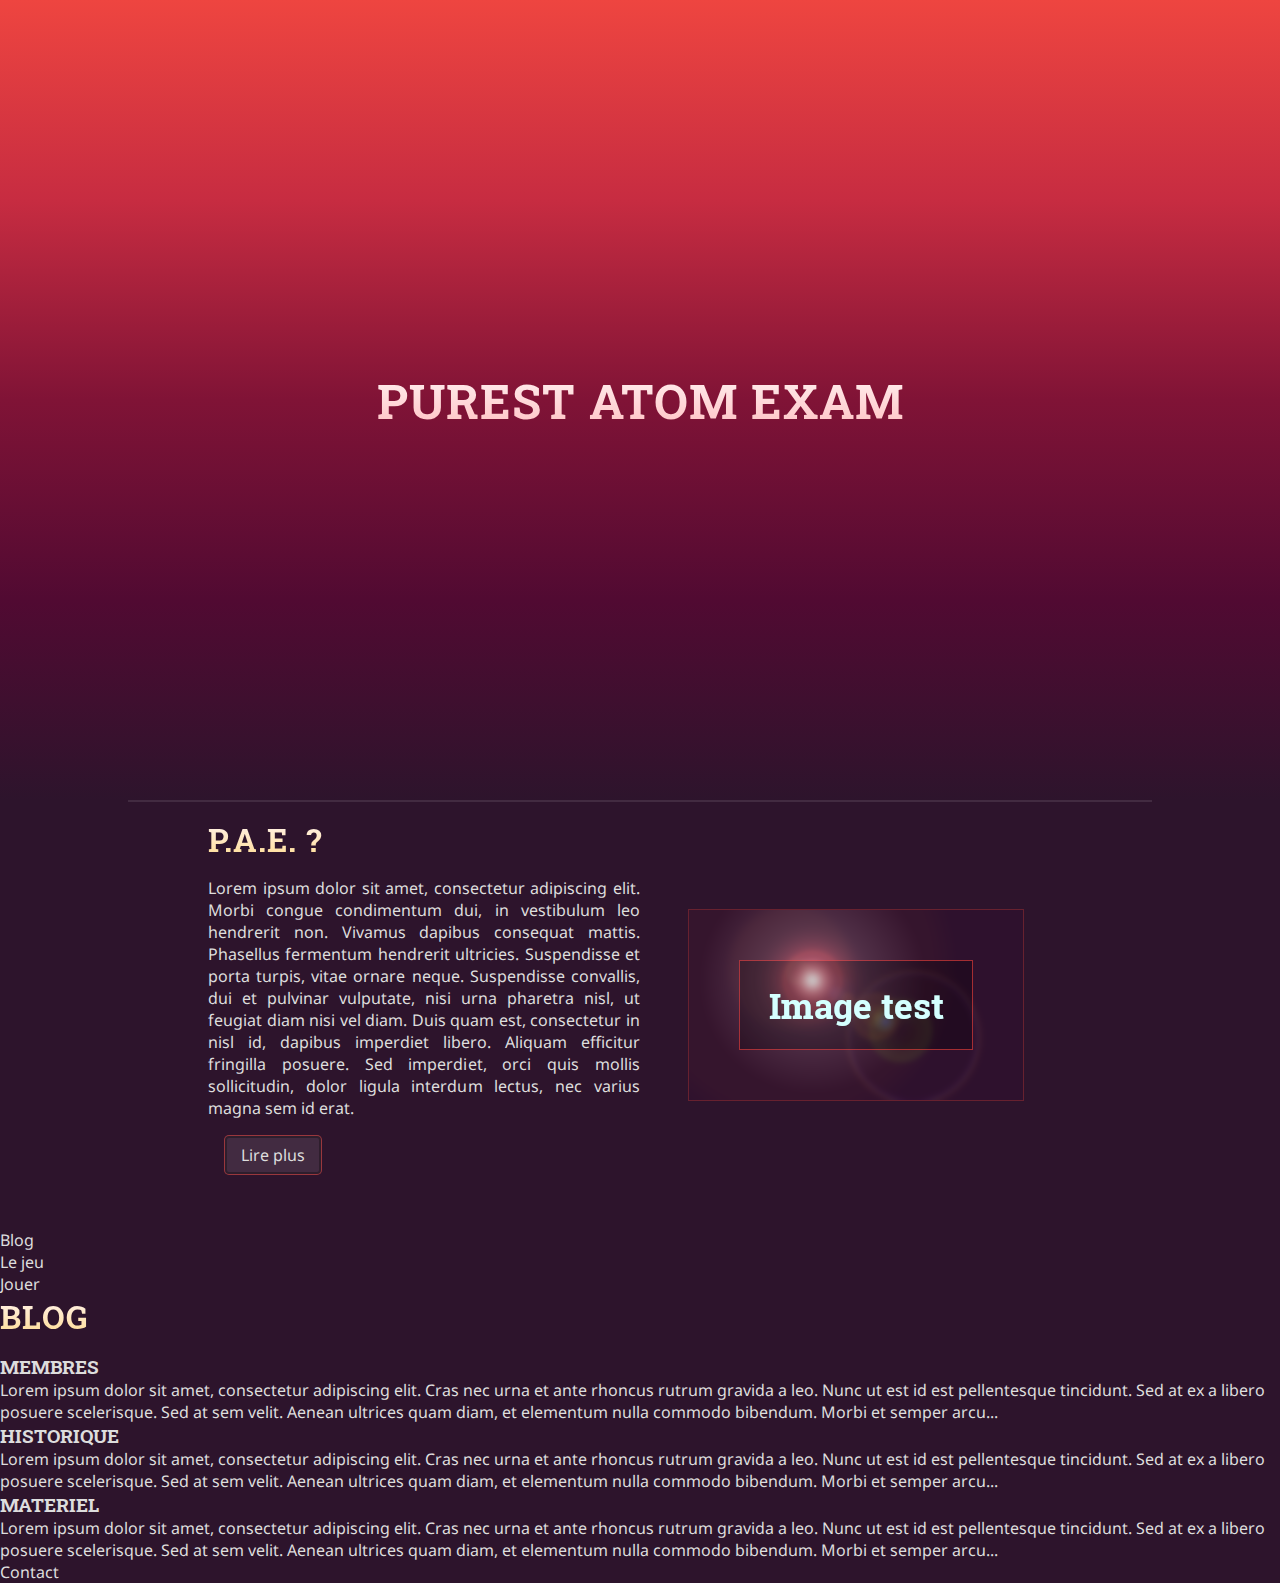
==== index.html @ 6fa775af "Code skeleton for index and beginning of css" ====
<!DOCTYPE html>

<html lang="fr">

<head>
    
    <meta charset="utf-8">
    <title>OGAML</title>

    <meta name="viewport" content="width=device-width">
    <meta name="description" content="OGAMl est un groupe d'étudiants en informatique. Nous développons le jeu Purest Atom Exam.">
    <meta name="theme-color" content="#372628">

    <link rel="icon" type="img/png" href="img/favicon.png">
    <link rel="stylesheet" type="text/css" href="css/style.css">
    <link href="https://fonts.googleapis.com/css?family=Noto+Sans|Roboto+Slab:400,700" rel="stylesheet">
</head>

<body>

    <!-- ARTWORK / TITLE -->
    <div id="showcase">
        <div id="gameLogo">
            <!-- Game logo -->
        </div>
        <div id="title">
            <h1>Purest Atom Exam</h1>
        </div>
    </div>

    <!-- WHAT IS -->

    <div id="whatis">
        <div class="left">
            <h2>P.A.E. ?</h2>
            <p>
                Lorem ipsum dolor sit amet, consectetur adipiscing elit. Morbi congue condimentum dui, in vestibulum leo hendrerit non. Vivamus dapibus consequat mattis. Phasellus fermentum hendrerit ultricies. Suspendisse et porta turpis, vitae ornare neque. Suspendisse convallis, dui et pulvinar vulputate, nisi urna pharetra nisl, ut feugiat diam nisi vel diam. Duis quam est, consectetur in nisl id, dapibus imperdiet libero. Aliquam efficitur fringilla posuere. Sed imperdiet, orci quis mollis sollicitudin, dolor ligula interdum lectus, nec varius magna sem id erat.
            </p>
            <a href="/game.html"><span>Lire plus</span></a>
        </div>
        <div class="right">
            <img src="/img/test.png">
        </div>
    </div>

    <!-- NAV -->

    <nav>
        <ul id="links">
            <li>
                <!-- Home -->
                <a class="active" href="/"></a>
            </li>
            <li>
                <a href="#blog">Blog</a>
            </li>
            <li>
                <a href="/game.html">Le jeu</a>
            </li>
        </ul>
        <div id="play">
            <a href="/play.html"><span>Jouer</span></a>
        </div>
    </nav>

    <!-- BLOG -->

    <section id="blog">

        <div class="section-separator">
            <div class="section-separator-title">
                <h2>Blog</h2>
            </div>
        </div>

        <article id="members">
            <a href="/members.html">
                <span class="article-image">
                    <!-- Img -->
                </span>
                <span class="article-details">
                    <h3>Membres</h3>
                    <p>
                        Lorem ipsum dolor sit amet, consectetur adipiscing elit. Cras nec urna et ante rhoncus rutrum gravida a leo. Nunc ut est id est pellentesque tincidunt. Sed at ex a libero posuere scelerisque. Sed at sem velit. Aenean ultrices quam diam, et elementum nulla commodo bibendum. Morbi et semper arcu...
                    </p>
                    <div class="article-meta">
                        <span> <!-- Date --> </span>
                        <span> <!-- Author/s --> </span>
                    </div>
                </span>
            </a>
        </article>

        <article id="historic">
            <a href="/historic.html">
                <span class="article-image">
                    <!-- Img -->
                </span>
                <span class="article-details">
                    <h3>Historique</h3>
                    <p>
                        Lorem ipsum dolor sit amet, consectetur adipiscing elit. Cras nec urna et ante rhoncus rutrum gravida a leo. Nunc ut est id est pellentesque tincidunt. Sed at ex a libero posuere scelerisque. Sed at sem velit. Aenean ultrices quam diam, et elementum nulla commodo bibendum. Morbi et semper arcu...
                    </p>
                    <div class="article-meta">
                        <span> <!-- Date --> </span>
                        <span> <!-- Author/s --> </span>
                    </div>
                </span>
            </a>
        </article>

        <article id="howitswork">
            <a href="/howitswork.html">
                <span class="article-image">
                    <!-- Img -->
                </span>
                <span class="article-details">
                    <h3>Materiel</h3>
                    <p>
                        Lorem ipsum dolor sit amet, consectetur adipiscing elit. Cras nec urna et ante rhoncus rutrum gravida a leo. Nunc ut est id est pellentesque tincidunt. Sed at ex a libero posuere scelerisque. Sed at sem velit. Aenean ultrices quam diam, et elementum nulla commodo bibendum. Morbi et semper arcu...
                    </p>
                    <div class="article-meta">
                        <span> <!-- Date --> </span>
                        <span> <!-- Author/s --> </span>
                    </div>
                </span>
            </a>
        </article>

    </section>

    <footer>

        <div id="social">
            Contact
            <a id="github" href="https://github.com/OGamlGames" title="OGaml Github page" target="_blank" rel="noopener"></a>
            <span class="separator"></span>
            <a id="twitter" href="https://twitter.com/ogaml_" title="OGaml Twitter Account" target="_blank" rel="noopener"></a>
        </div>

        <span class="bottom-separator"></span>
    </footer>

</body>

</html>
---- css/style.css ----
* { margin: 0; padding: 0; }

a { color: inherit; text-decoration: none; }

/* BODY */

body
{
    font-family: "Noto Sans", sans-serif;
    font-size: 16px;
    background-color: #2d142c;
    color: #dddddd;
}

/* TITLES */

h1, h2, h3
{
    font-family: "Roboto Slab", serif;
    font-weight: 700;
    text-transform: uppercase;
    color: #dddddd;
}

h2
{
    background: linear-gradient(#FFF4F4, #ffdb8e);
    -webkit-background-clip: text;
    background-clip: text;
    -webkit-text-fill-color: transparent;
    font-size: 2em;
    letter-spacing: 1px;
    margin-bottom: 0.5em;
}

/* SHOWCASE */

#showcase
{
    position: relative;
    top: 0;
    min-width: 700px;
    width: 100%;
    height: 800px;
    background: linear-gradient(#ee4540, #c72c41, #801336, #510a32, #2d142c);
    display: flex;
    flex-direction: column;
    justify-content: center;
    align-items: center;
}

#title
{
    position: relative;
}

#title h1
{
    background: linear-gradient(#FFF4F4, #FFBFC1);
    -webkit-background-clip: text;
    background-clip: text;
    -webkit-text-fill-color: transparent;
    font-size: 3em;
    letter-spacing: 1px;
}

/* WHAT IS */

#whatis
{
    width: 80%;
    padding: 1em 5em 1em 5em;
    margin: auto;
    display: flex;
    flex-direction: row;
    border-top: 2px solid rgba(255, 255, 255, 0.1);
    box-sizing: border-box;
}

#whatis .left,
#whatis .right
{
    width: 50%;
}

#whatis .left
{
    text-align: justify;
}

#whatis .right
{
    display: flex;
    justify-content: center;
    align-items: center;
}

#whatis img
{
    border: 1px solid rgba(239, 67, 57, 0.3);
}

#whatis a
{
    display: inline-block;
    margin: 1em;
    padding: 0.5em 1em 0.5em 1em;
    box-sizing: border-box;
    background: rgba(255, 255, 255, 0.1);
    border-radius: 5px;
    border: 1px solid rgba(239, 67, 57, 0.5);
    box-shadow: inset 0 0 0 2px rgba(0, 0, 0, 0.3);
}
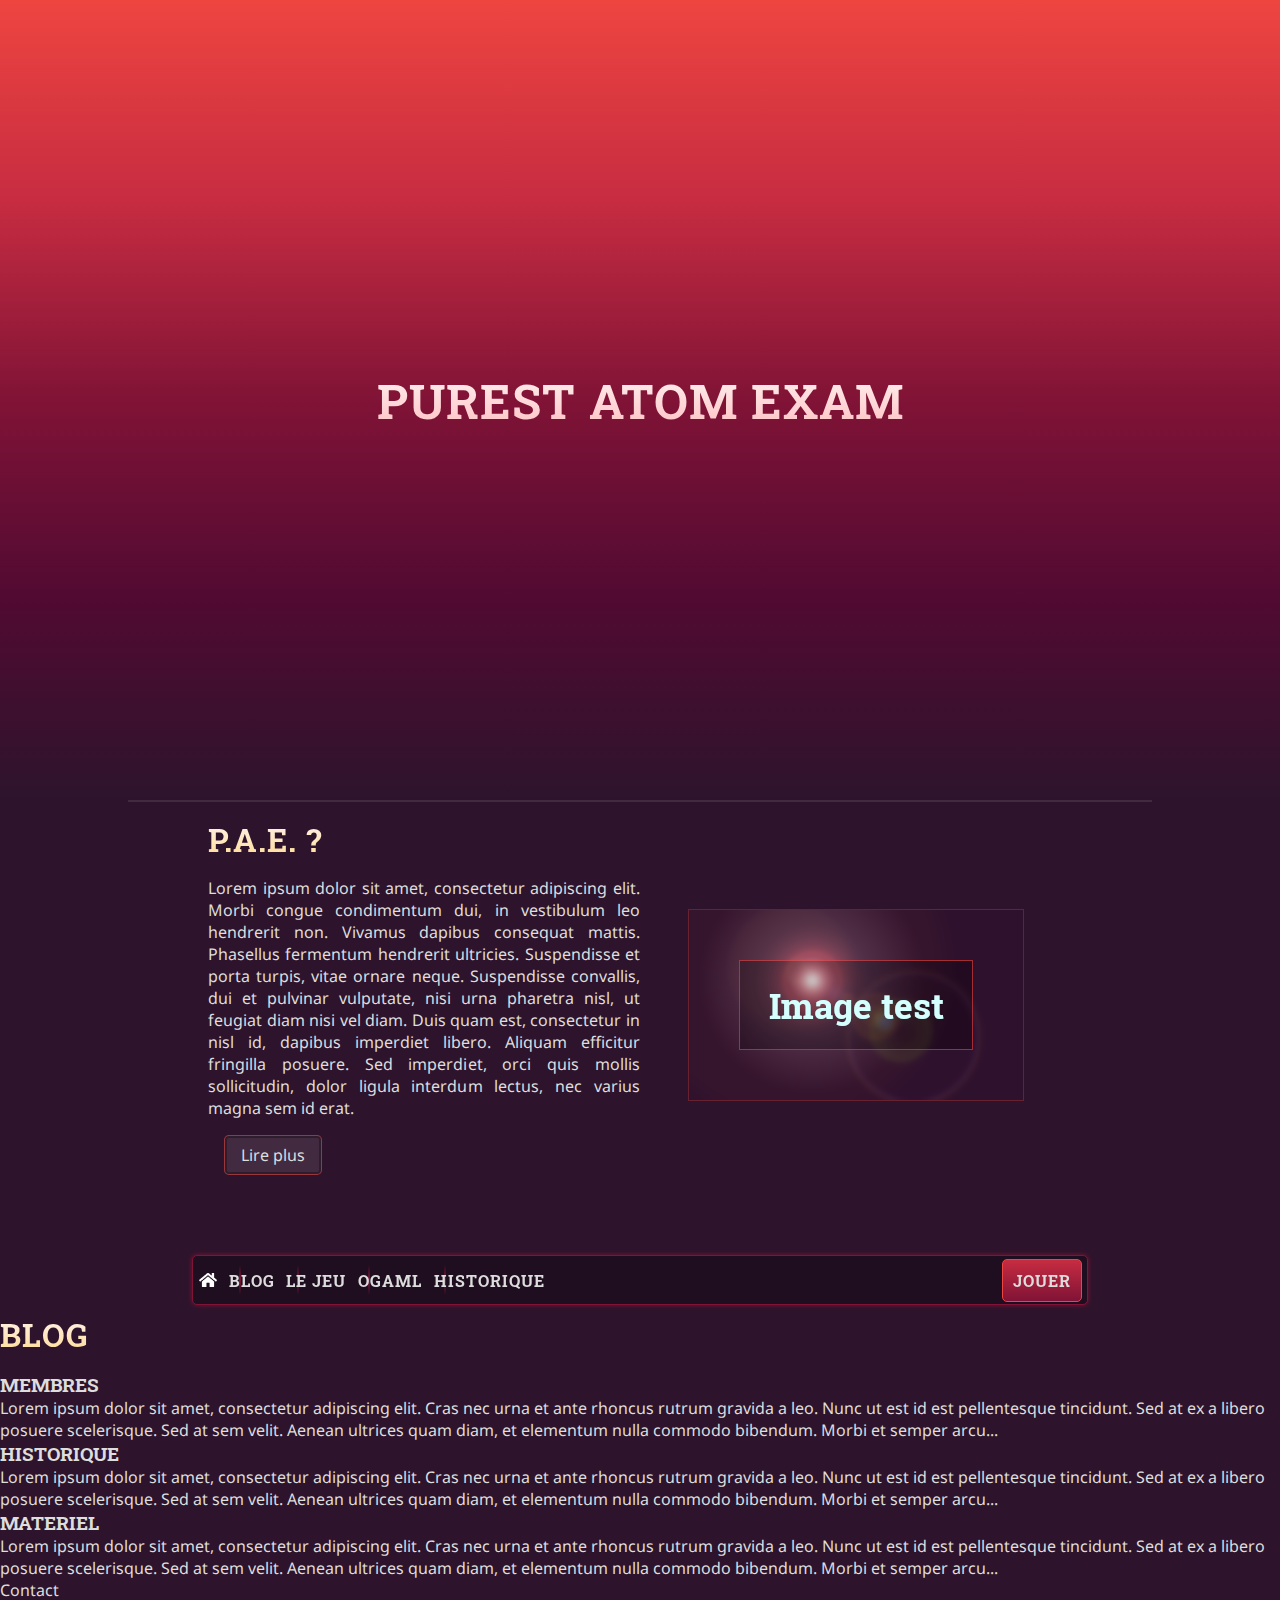
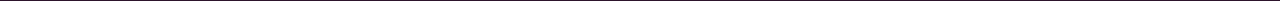
==== commit 6750ec15: "Css for nav bar" ====
--- a/index.html
+++ b/index.html
@@ -9,7 +9,7 @@
 
     <meta name="viewport" content="width=device-width">
     <meta name="description" content="OGAMl est un groupe d'étudiants en informatique. Nous développons le jeu Purest Atom Exam.">
-    <meta name="theme-color" content="#372628">
+    <meta name="theme-color" content="#2d142c">
 
     <link rel="icon" type="img/png" href="img/favicon.png">
     <link rel="stylesheet" type="text/css" href="css/style.css">
@@ -36,30 +36,37 @@
             <p>
                 Lorem ipsum dolor sit amet, consectetur adipiscing elit. Morbi congue condimentum dui, in vestibulum leo hendrerit non. Vivamus dapibus consequat mattis. Phasellus fermentum hendrerit ultricies. Suspendisse et porta turpis, vitae ornare neque. Suspendisse convallis, dui et pulvinar vulputate, nisi urna pharetra nisl, ut feugiat diam nisi vel diam. Duis quam est, consectetur in nisl id, dapibus imperdiet libero. Aliquam efficitur fringilla posuere. Sed imperdiet, orci quis mollis sollicitudin, dolor ligula interdum lectus, nec varius magna sem id erat.
             </p>
-            <a href="/game.html"><span>Lire plus</span></a>
+            <a href="game.html"><span>Lire plus</span></a>
         </div>
         <div class="right">
-            <img src="/img/test.png">
+            <img src="img/thumbnail/test.png">
         </div>
     </div>
 
     <!-- NAV -->
 
     <nav>
-        <ul id="links">
-            <li>
-                <!-- Home -->
-                <a class="active" href="/"></a>
-            </li>
-            <li>
-                <a href="#blog">Blog</a>
-            </li>
-            <li>
-                <a href="/game.html">Le jeu</a>
-            </li>
-        </ul>
-        <div id="play">
-            <a href="/play.html"><span>Jouer</span></a>
+        <div id="nav-container">
+            <ul id="links">
+                <li>
+                    <a class="active" href="/"><img src="img/icons/home.png" width="18px"></a>
+                </li>
+                <li>
+                    <a href="#blog">Blog</a>
+                </li>
+                <li>
+                    <a href="game.html">Le jeu</a>
+                </li>
+                <li>
+                    <a href="members.html">OGaml</a>
+                </li>
+                <li>
+                    <a href="historic.html">Historique</a>
+                </li>
+            </ul>
+            <a id="play" href="play.html">
+                <span>Jouer</span>
+            </a>
         </div>
     </nav>
 
@@ -74,7 +81,7 @@
         </div>
 
         <article id="members">
-            <a href="/members.html">
+            <a href="members.html">
                 <span class="article-image">
                     <!-- Img -->
                 </span>
@@ -92,7 +99,7 @@
         </article>
 
         <article id="historic">
-            <a href="/historic.html">
+            <a href="historic.html">
                 <span class="article-image">
                     <!-- Img -->
                 </span>
@@ -110,7 +117,7 @@
         </article>
 
         <article id="howitswork">
-            <a href="/howitswork.html">
+            <a href="howitswork.html">
                 <span class="article-image">
                     <!-- Img -->
                 </span>
--- a/css/style.css
+++ b/css/style.css
@@ -1,3 +1,5 @@
+
+/* DEFAULT */
 
 * { margin: 0; padding: 0; }
 
@@ -18,7 +20,7 @@
 h1, h2, h3
 {
     font-family: "Roboto Slab", serif;
-    font-weight: 700;
+    font-weight: bold;
     text-transform: uppercase;
     color: #dddddd;
 }
@@ -111,4 +113,94 @@
     border-radius: 5px;
     border: 1px solid rgba(239, 67, 57, 0.5);
     box-shadow: inset 0 0 0 2px rgba(0, 0, 0, 0.3);
-}+    transition: all 0.2s ease;
+}
+
+#whatis a:hover
+{
+    background: rgba(255, 255, 255, 0.2);
+}
+
+/* NAV */
+
+nav
+{
+    position: -webkit-sticky;
+    position: sticky;
+    top: 1em;
+    margin: 3em 0 0.5em 0;
+    padding: 0 15% 0 15%;
+}
+
+#nav-container
+{
+    height: 3em;
+    display: flex;
+    justify-content: space-between;
+    align-items: center;
+    font-family: "Roboto Slab", serif;
+    font-size: 1em;
+    font-weight: 700;
+    letter-spacing: 1px;
+    text-transform: uppercase;
+    background: #1f0e1f;
+    border: 1px solid #801336;
+    border-radius: 5px;
+    box-shadow: 0 0 5px rgba(128, 19, 54, 1);
+}
+
+#links
+{
+    display: flex;
+    justify-content: space-around;
+    width: 40%;
+}
+
+#links li
+{
+    display: inline-block;
+    position: relative;
+    list-style: none;
+    transition: all 0.2s ease;
+}
+
+#links li:hover
+{
+    color: #fff;
+    text-shadow: 0 0 15px rgba(128, 19, 54, 1);
+}
+
+#links li:not(:last-child)::after
+{
+    content: " ";
+    position: absolute;
+    top: -0.3em;
+    bottom: -0.3em;
+    right: -1.5em;
+    width: 2px;
+    /*background: #801336;*/
+    background: linear-gradient(to bottom, rgba(128, 19, 54, 0) 0%, rgba(128, 19, 54, 1) 50%, rgba(128, 19, 54, 0) 100%)
+}
+
+#links li a
+{
+    display: inline-block;
+}
+
+#play
+{
+    margin: 5px;
+    padding: 10px;
+    background: linear-gradient(to bottom, #c72c41, #801336);
+    border: 1px solid #ee4540;
+    border-radius: 5px;
+    transition: all 0.2s ease;
+}
+
+#play:hover
+{
+    background: linear-gradient(to bottom, #c72c41, #c72c41);
+}
+
+/* BLOG */
+
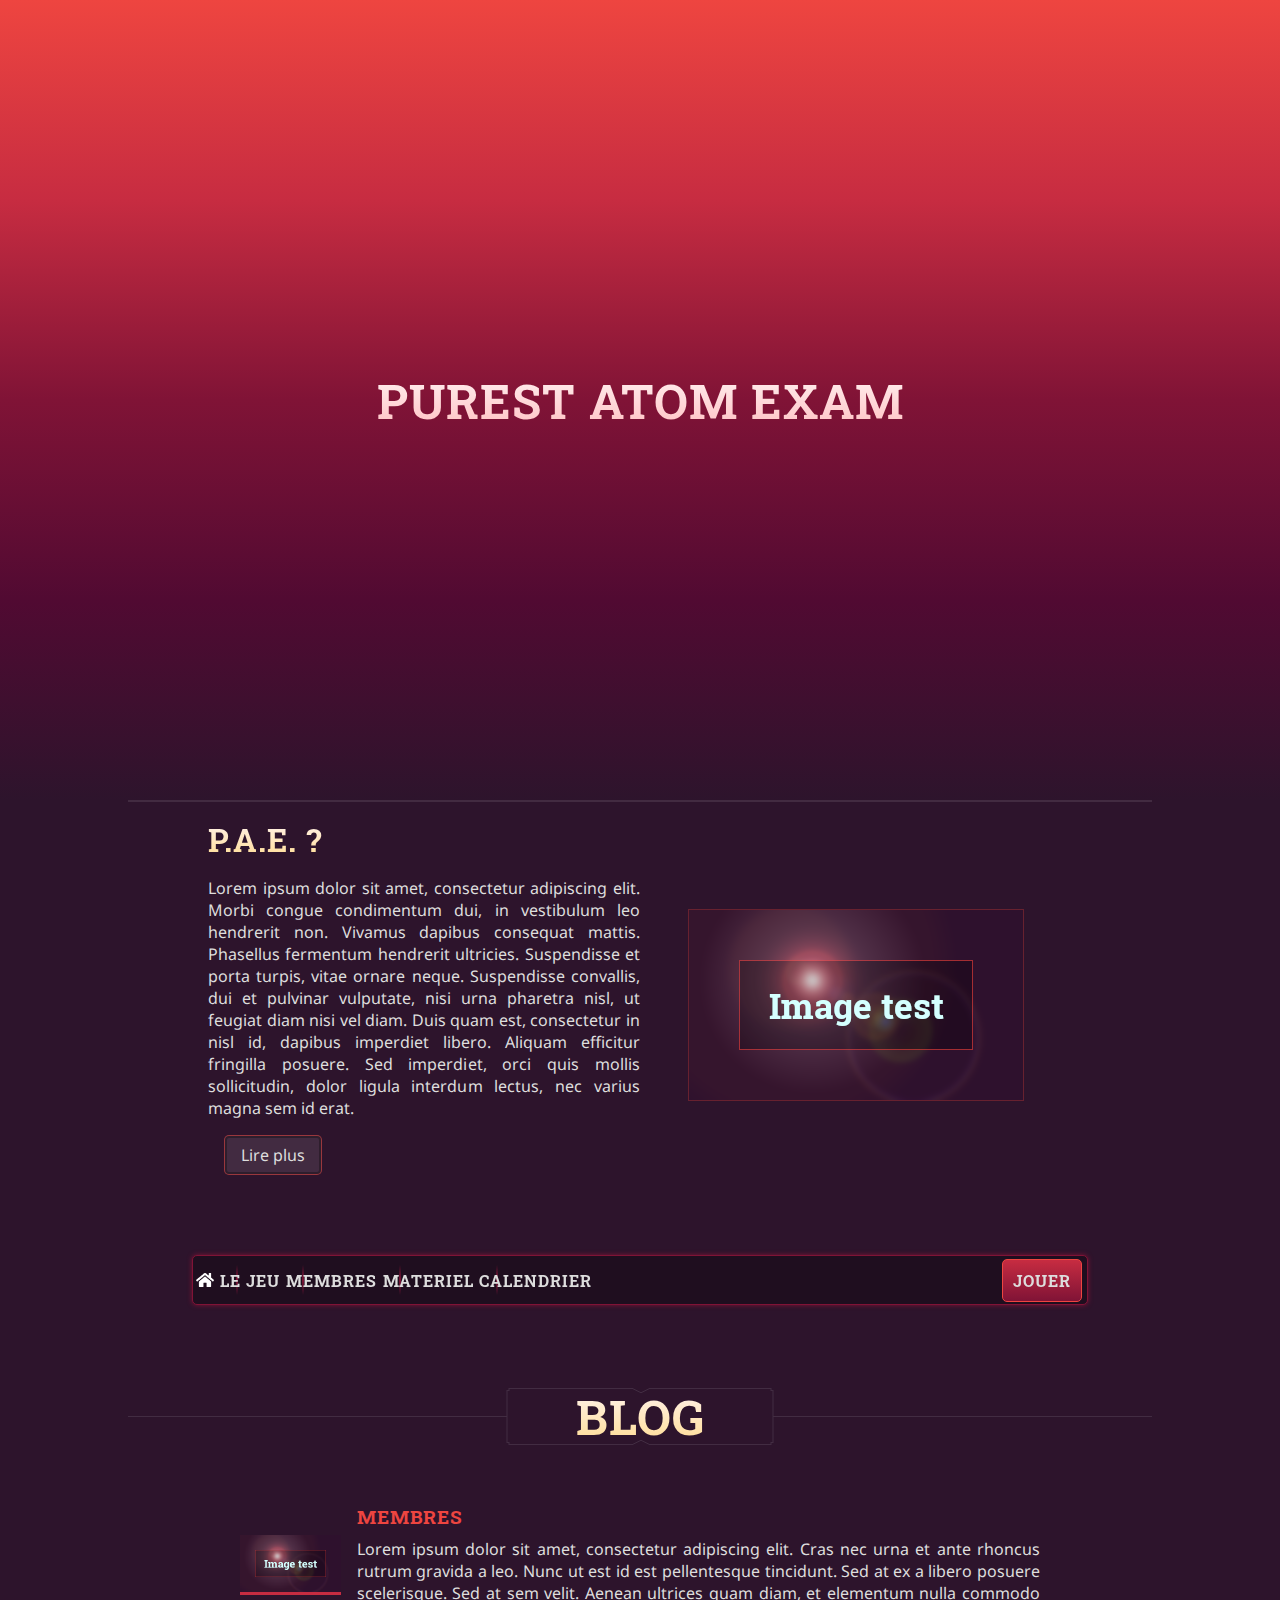
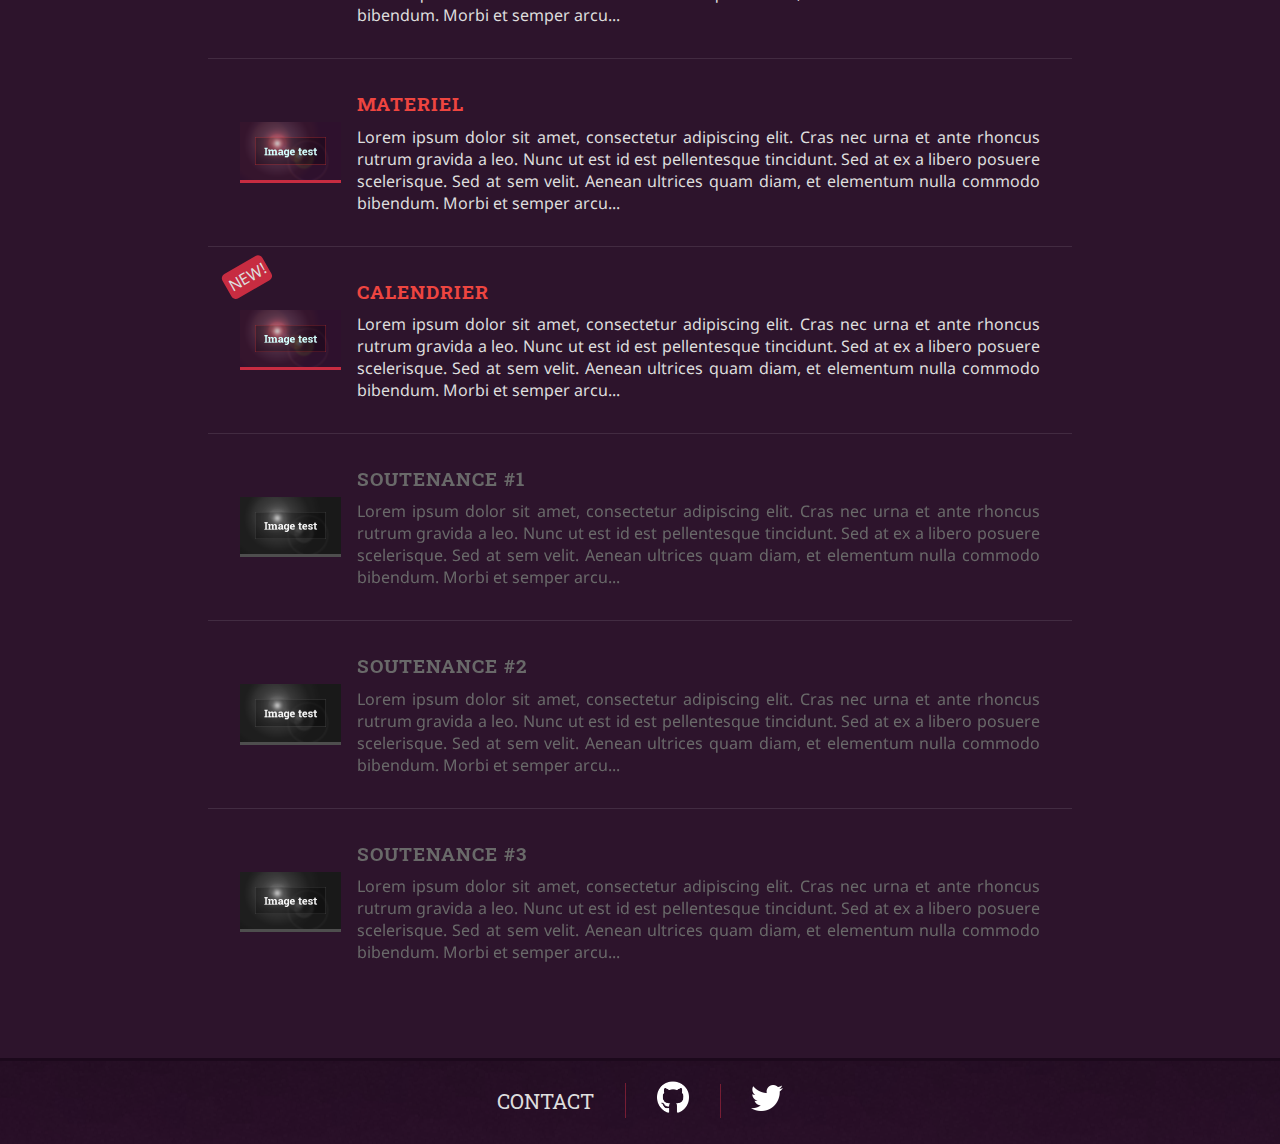
==== commit f5724b5c: "Design of index done (at 85%, miss an artwork at the top of the page)" ====
--- a/index.html
+++ b/index.html
@@ -52,16 +52,16 @@
                     <a class="active" href="/"><img src="img/icons/home.png" width="18px"></a>
                 </li>
                 <li>
-                    <a href="#blog">Blog</a>
-                </li>
-                <li>
                     <a href="game.html">Le jeu</a>
                 </li>
                 <li>
-                    <a href="members.html">OGaml</a>
+                    <a href="#blog">Membres</a>
                 </li>
                 <li>
-                    <a href="historic.html">Historique</a>
+                    <a href="#blog">Materiel</a>
+                </li>
+                <li>
+                    <a href="calendar.html">Calendrier</a>
                 </li>
             </ul>
             <a id="play" href="play.html">
@@ -81,55 +81,85 @@
         </div>
 
         <article id="members">
-            <a href="members.html">
+            <a class="article-container" href="members.html">
                 <span class="article-image">
-                    <!-- Img -->
+                    <img src="img/thumbnail/test.png">
                 </span>
                 <span class="article-details">
                     <h3>Membres</h3>
                     <p>
                         Lorem ipsum dolor sit amet, consectetur adipiscing elit. Cras nec urna et ante rhoncus rutrum gravida a leo. Nunc ut est id est pellentesque tincidunt. Sed at ex a libero posuere scelerisque. Sed at sem velit. Aenean ultrices quam diam, et elementum nulla commodo bibendum. Morbi et semper arcu...
                     </p>
-                    <div class="article-meta">
-                        <span> <!-- Date --> </span>
-                        <span> <!-- Author/s --> </span>
-                    </div>
-                </span>
-            </a>
-        </article>
-
-        <article id="historic">
-            <a href="historic.html">
-                <span class="article-image">
-                    <!-- Img -->
-                </span>
-                <span class="article-details">
-                    <h3>Historique</h3>
-                    <p>
-                        Lorem ipsum dolor sit amet, consectetur adipiscing elit. Cras nec urna et ante rhoncus rutrum gravida a leo. Nunc ut est id est pellentesque tincidunt. Sed at ex a libero posuere scelerisque. Sed at sem velit. Aenean ultrices quam diam, et elementum nulla commodo bibendum. Morbi et semper arcu...
-                    </p>
-                    <div class="article-meta">
-                        <span> <!-- Date --> </span>
-                        <span> <!-- Author/s --> </span>
-                    </div>
                 </span>
             </a>
         </article>
 
         <article id="howitswork">
-            <a href="howitswork.html">
+            <a class="article-container" href="howitswork.html">
                 <span class="article-image">
-                    <!-- Img -->
+                    <img src="img/thumbnail/test.png">
                 </span>
                 <span class="article-details">
                     <h3>Materiel</h3>
                     <p>
                         Lorem ipsum dolor sit amet, consectetur adipiscing elit. Cras nec urna et ante rhoncus rutrum gravida a leo. Nunc ut est id est pellentesque tincidunt. Sed at ex a libero posuere scelerisque. Sed at sem velit. Aenean ultrices quam diam, et elementum nulla commodo bibendum. Morbi et semper arcu...
                     </p>
-                    <div class="article-meta">
-                        <span> <!-- Date --> </span>
-                        <span> <!-- Author/s --> </span>
-                    </div>
+                </span>
+            </a>
+        </article>
+
+        <article id="calendar" class="updated">
+            <a class="article-container" href="calendar.html">
+                <span class="article-image">
+                    <img src="img/thumbnail/test.png">
+                </span>
+                <span class="article-details">
+                    <h3>Calendrier</h3>
+                    <p>
+                        Lorem ipsum dolor sit amet, consectetur adipiscing elit. Cras nec urna et ante rhoncus rutrum gravida a leo. Nunc ut est id est pellentesque tincidunt. Sed at ex a libero posuere scelerisque. Sed at sem velit. Aenean ultrices quam diam, et elementum nulla commodo bibendum. Morbi et semper arcu...
+                    </p>
+                </span>
+            </a>
+        </article>
+
+        <article id="soutenance-1" class="not-published">
+            <a class="article-container">
+                <span class="article-image">
+                    <img src="img/thumbnail/test.png">
+                </span>
+                <span class="article-details">
+                    <h3>Soutenance #1</h3>
+                    <p>
+                        Lorem ipsum dolor sit amet, consectetur adipiscing elit. Cras nec urna et ante rhoncus rutrum gravida a leo. Nunc ut est id est pellentesque tincidunt. Sed at ex a libero posuere scelerisque. Sed at sem velit. Aenean ultrices quam diam, et elementum nulla commodo bibendum. Morbi et semper arcu...
+                    </p>
+                </span>
+            </a>
+        </article>
+
+        <article id="soutenance-2" class="not-published">
+            <a class="article-container">
+                <span class="article-image">
+                    <img src="img/thumbnail/test.png">
+                </span>
+                <span class="article-details">
+                    <h3>Soutenance #2</h3>
+                    <p>
+                        Lorem ipsum dolor sit amet, consectetur adipiscing elit. Cras nec urna et ante rhoncus rutrum gravida a leo. Nunc ut est id est pellentesque tincidunt. Sed at ex a libero posuere scelerisque. Sed at sem velit. Aenean ultrices quam diam, et elementum nulla commodo bibendum. Morbi et semper arcu...
+                    </p>
+                </span>
+            </a>
+        </article>
+
+        <article id="soutenance-3" class="not-published">
+            <a class="article-container">
+                <span class="article-image">
+                    <img src="img/thumbnail/test.png">
+                </span>
+                <span class="article-details">
+                    <h3>Soutenance #3</h3>
+                    <p>
+                        Lorem ipsum dolor sit amet, consectetur adipiscing elit. Cras nec urna et ante rhoncus rutrum gravida a leo. Nunc ut est id est pellentesque tincidunt. Sed at ex a libero posuere scelerisque. Sed at sem velit. Aenean ultrices quam diam, et elementum nulla commodo bibendum. Morbi et semper arcu...
+                    </p>
                 </span>
             </a>
         </article>
@@ -137,15 +167,13 @@
     </section>
 
     <footer>
-
-        <div id="social">
-            Contact
-            <a id="github" href="https://github.com/OGamlGames" title="OGaml Github page" target="_blank" rel="noopener"></a>
-            <span class="separator"></span>
-            <a id="twitter" href="https://twitter.com/ogaml_" title="OGaml Twitter Account" target="_blank" rel="noopener"></a>
-        </div>
-
-        <span class="bottom-separator"></span>
+        <p>Contact</p>
+        <a id="github" class="footer-links" href="https://github.com/OGamlGames" title="OGaml Github page" target="_blank" rel="noopener">
+            <img src="img/icons/github.png" width="32px">
+        </a>
+        <a id="twitter" class="footer-links" href="https://twitter.com/ogaml_" title="OGaml Twitter Account" target="_blank" rel="noopener">
+            <img src="img/icons/twitter.png" width="32px">
+        </a>
     </footer>
 
 </body>
--- a/css/style.css
+++ b/css/style.css
@@ -4,6 +4,15 @@
 * { margin: 0; padding: 0; }
 
 a { color: inherit; text-decoration: none; }
+
+/* ANIMATIONS */
+
+@keyframes blink
+{
+    0% {background-color: #c72c41}
+    50% {background-color: #c7586a}
+    100% {background-color: #c72c41}
+}
 
 /* BODY */
 
@@ -130,6 +139,7 @@
     top: 1em;
     margin: 3em 0 0.5em 0;
     padding: 0 15% 0 15%;
+    z-index: 100;
 }
 
 #nav-container
@@ -153,7 +163,7 @@
 {
     display: flex;
     justify-content: space-around;
-    width: 40%;
+    width: 45%;
 }
 
 #links li
@@ -204,3 +214,141 @@
 
 /* BLOG */
 
+#blog
+{
+    margin-top: 5em;
+}
+
+.section-separator-title
+{
+    width: 80%;
+    margin: auto;
+    background: url("../img/section-separator.png") no-repeat center center;
+    font-size: 1.5em;
+    text-align: center;
+}
+
+article
+{
+    position: relative;
+    width: 65%;
+    margin: auto;
+    padding: 1em;
+}
+
+article:not(:last-child)
+{
+    border-bottom: 1px solid rgba(255, 255, 255, 0.1);
+}
+
+.article-container
+{
+    padding: 1em;
+    display: flex;
+    background: transparent;
+    transition: all 0.2s ease;
+}
+
+.article-container:hover
+{
+    background: rgba(255, 255, 255, 0.04);
+}
+
+.article-image
+{
+    display: flex;
+    justify-content: center;
+    align-items: center;
+    margin-right: 1em;
+}
+
+.article-image img
+{
+    width: 100%;
+    border-bottom: 3px solid #c72c41;
+}
+
+.article-details
+{
+    text-align: justify;
+}
+
+.article-details h3
+{
+    margin-bottom: 0.5em;
+    color: #ee4540;
+    letter-spacing: 1px;
+}
+
+.updated:after
+{
+    content: "New!";
+    position: absolute;
+    top: 1em;
+    left: 1em;
+    transform: rotateZ(-30deg);
+    padding: 0.2em;
+    background-color: #c72c41;
+    border-radius: 5px;
+    text-transform: uppercase;
+    animation-name: blink;
+    animation-duration: 4s;
+    animation-iteration-count: infinite;
+}
+
+.not-published
+{
+    filter: grayscale(100%);
+    color: #696969;
+}
+
+.not-published .article-container:hover
+{
+    background: transparent;
+}
+
+/* FOOTER */
+
+footer
+{
+    margin-top: 3em;
+    padding: 1em;
+    background: url("../img/footer.png") no-repeat center center;
+    border-top: 3px solid #1c091c;
+    display: flex;
+    justify-content: center;
+    align-items: center;
+    font-family: "Roboto Slab", serif;
+    font-size: 1.3em;
+    text-transform: uppercase;
+    vertical-align: middle;
+}
+
+footer p
+{
+    margin-bottom: 3px;
+}
+
+.footer-links
+{
+    position: relative;
+    margin-left: 3em;
+    border-bottom: 3px solid transparent;
+    transition: all 0.2s ease;
+}
+
+.footer-links:hover
+{
+    border-bottom: 3px solid #c72c41;
+}
+
+.footer-links::before
+{
+    content: " ";
+    position: absolute;
+    width: 1px;
+    top: 0.1em;
+    bottom: 0.1em;
+    left: -1.5em;
+    background-color: rgba(199, 44, 65, 0.5);
+}
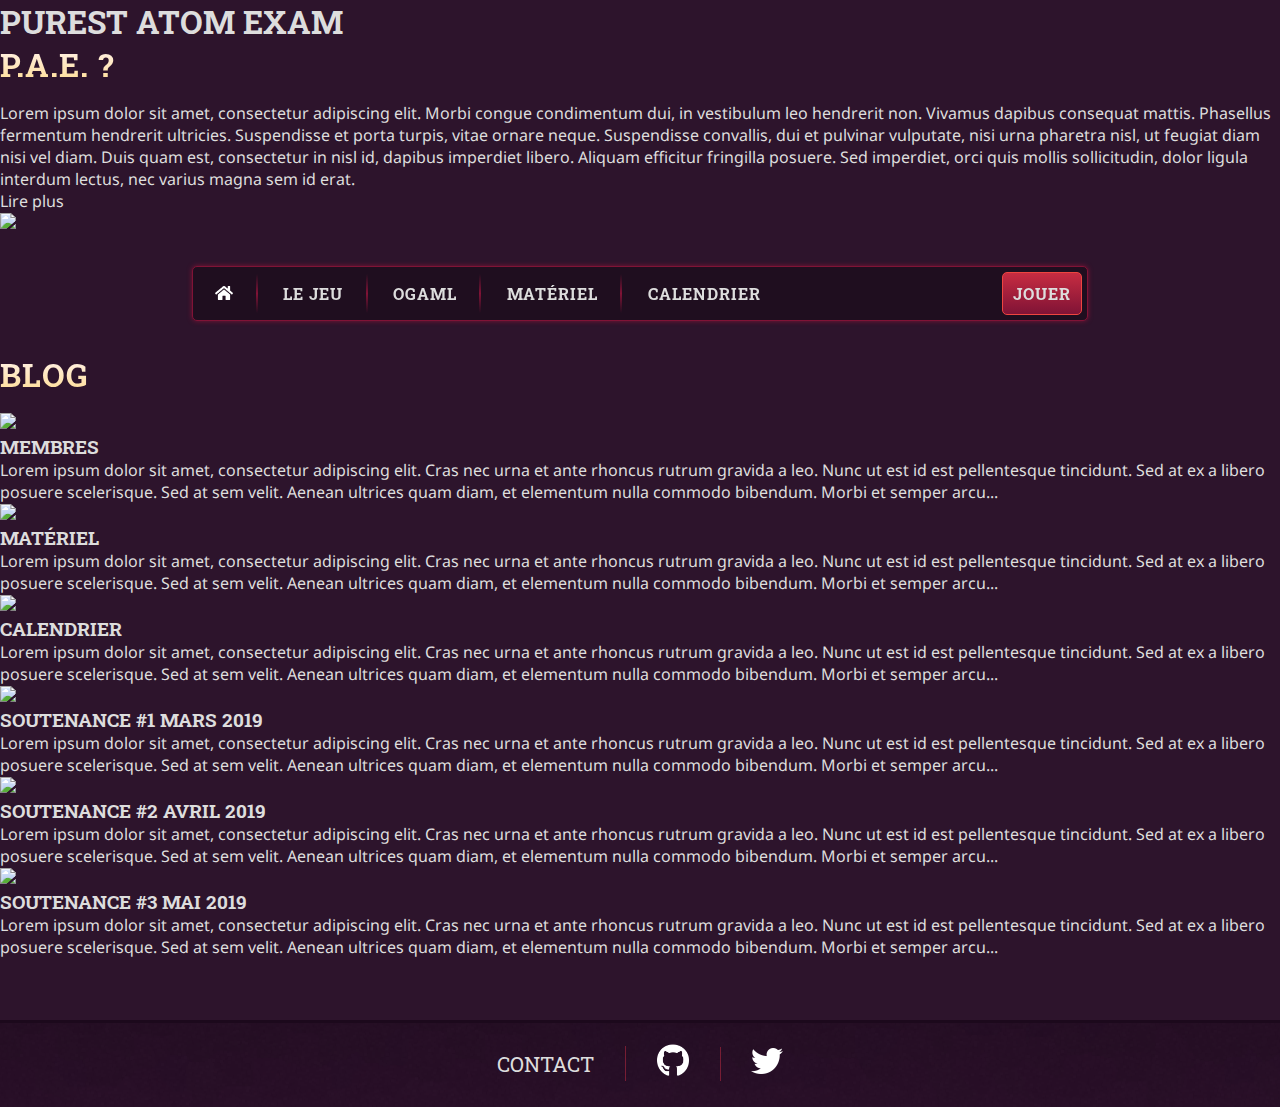
==== commit c7c5a716: "Group page is up" ====
--- a/index.html
+++ b/index.html
@@ -7,12 +7,12 @@
     <meta charset="utf-8">
     <title>OGAML</title>
 
-    <meta name="viewport" content="width=device-width">
     <meta name="description" content="OGAMl est un groupe d'étudiants en informatique. Nous développons le jeu Purest Atom Exam.">
     <meta name="theme-color" content="#2d142c">
 
     <link rel="icon" type="img/png" href="img/favicon.png">
     <link rel="stylesheet" type="text/css" href="css/style.css">
+    <link rel="stylesheet" type="text/css" href="css/index.css">
     <link href="https://fonts.googleapis.com/css?family=Noto+Sans|Roboto+Slab:400,700" rel="stylesheet">
 </head>
 
@@ -39,7 +39,7 @@
             <a href="game.html"><span>Lire plus</span></a>
         </div>
         <div class="right">
-            <img src="img/thumbnail/test.png">
+            <img src="img/thumbnails/test.png">
         </div>
     </div>
 
@@ -49,16 +49,16 @@
         <div id="nav-container">
             <ul id="links">
                 <li>
-                    <a class="active" href="/"><img src="img/icons/home.png" width="18px"></a>
+                    <a href="/"><img src="img/icons/home.png" width="18px"></a>
                 </li>
                 <li>
                     <a href="game.html">Le jeu</a>
                 </li>
                 <li>
-                    <a href="#blog">Membres</a>
+                    <a href="ogaml.html">OGaml</a>
                 </li>
                 <li>
-                    <a href="#blog">Materiel</a>
+                    <a href="material.html">Matériel</a>
                 </li>
                 <li>
                     <a href="calendar.html">Calendrier</a>
@@ -75,15 +75,13 @@
     <section id="blog">
 
         <div class="section-separator">
-            <div class="section-separator-title">
-                <h2>Blog</h2>
-            </div>
+            <h2>Blog</h2>
         </div>
 
         <article id="members">
             <a class="article-container" href="members.html">
                 <span class="article-image">
-                    <img src="img/thumbnail/test.png">
+                    <img src="img/thumbnails/test.png">
                 </span>
                 <span class="article-details">
                     <h3>Membres</h3>
@@ -94,13 +92,13 @@
             </a>
         </article>
 
-        <article id="howitswork">
-            <a class="article-container" href="howitswork.html">
+        <article id="material">
+            <a class="article-container" href="material.html">
                 <span class="article-image">
-                    <img src="img/thumbnail/test.png">
+                    <img src="img/thumbnails/test.png">
                 </span>
                 <span class="article-details">
-                    <h3>Materiel</h3>
+                    <h3>Matériel</h3>
                     <p>
                         Lorem ipsum dolor sit amet, consectetur adipiscing elit. Cras nec urna et ante rhoncus rutrum gravida a leo. Nunc ut est id est pellentesque tincidunt. Sed at ex a libero posuere scelerisque. Sed at sem velit. Aenean ultrices quam diam, et elementum nulla commodo bibendum. Morbi et semper arcu...
                     </p>
@@ -111,7 +109,7 @@
         <article id="calendar" class="updated">
             <a class="article-container" href="calendar.html">
                 <span class="article-image">
-                    <img src="img/thumbnail/test.png">
+                    <img src="img/thumbnails/test.png">
                 </span>
                 <span class="article-details">
                     <h3>Calendrier</h3>
@@ -125,10 +123,10 @@
         <article id="soutenance-1" class="not-published">
             <a class="article-container">
                 <span class="article-image">
-                    <img src="img/thumbnail/test.png">
+                    <img src="img/thumbnails/test.png">
                 </span>
                 <span class="article-details">
-                    <h3>Soutenance #1</h3>
+                    <h3>Soutenance #1 <span class="article-date">mars 2019</span></h3>
                     <p>
                         Lorem ipsum dolor sit amet, consectetur adipiscing elit. Cras nec urna et ante rhoncus rutrum gravida a leo. Nunc ut est id est pellentesque tincidunt. Sed at ex a libero posuere scelerisque. Sed at sem velit. Aenean ultrices quam diam, et elementum nulla commodo bibendum. Morbi et semper arcu...
                     </p>
@@ -139,10 +137,10 @@
         <article id="soutenance-2" class="not-published">
             <a class="article-container">
                 <span class="article-image">
-                    <img src="img/thumbnail/test.png">
+                    <img src="img/thumbnails/test.png">
                 </span>
                 <span class="article-details">
-                    <h3>Soutenance #2</h3>
+                    <h3>Soutenance #2 <span class="article-date">Avril 2019</span></h3>
                     <p>
                         Lorem ipsum dolor sit amet, consectetur adipiscing elit. Cras nec urna et ante rhoncus rutrum gravida a leo. Nunc ut est id est pellentesque tincidunt. Sed at ex a libero posuere scelerisque. Sed at sem velit. Aenean ultrices quam diam, et elementum nulla commodo bibendum. Morbi et semper arcu...
                     </p>
@@ -153,10 +151,10 @@
         <article id="soutenance-3" class="not-published">
             <a class="article-container">
                 <span class="article-image">
-                    <img src="img/thumbnail/test.png">
+                    <img src="img/thumbnails/test.png">
                 </span>
                 <span class="article-details">
-                    <h3>Soutenance #3</h3>
+                    <h3>Soutenance #3 <span class="article-date">Mai 2019</span></h3>
                     <p>
                         Lorem ipsum dolor sit amet, consectetur adipiscing elit. Cras nec urna et ante rhoncus rutrum gravida a leo. Nunc ut est id est pellentesque tincidunt. Sed at ex a libero posuere scelerisque. Sed at sem velit. Aenean ultrices quam diam, et elementum nulla commodo bibendum. Morbi et semper arcu...
                     </p>
@@ -165,6 +163,8 @@
         </article>
 
     </section>
+
+    <!-- FOOTER -->
 
     <footer>
         <p>Contact</p>
--- a/css/style.css
+++ b/css/style.css
@@ -1,9 +1,16 @@
+
+/* GENERAL STYLE */
 
 /* DEFAULT */
 
-* { margin: 0; padding: 0; }
+* { margin: 0; padding: 0; box-sizing: border-box; }
 
 a { color: inherit; text-decoration: none; }
+
+::selection
+{
+    background-color: rgba(255, 255, 255, 0.1);
+}
 
 /* ANIMATIONS */
 
@@ -12,6 +19,13 @@
     0% {background-color: #c72c41}
     50% {background-color: #c7586a}
     100% {background-color: #c72c41}
+}
+
+/* FILTERS */
+
+.blurred
+{
+    filter: blur(12px);
 }
 
 /* BODY */
@@ -24,6 +38,11 @@
     color: #dddddd;
 }
 
+#main
+{
+    transition: all 0.1s;
+}
+
 /* TITLES */
 
 h1, h2, h3
@@ -31,7 +50,7 @@
     font-family: "Roboto Slab", serif;
     font-weight: bold;
     text-transform: uppercase;
-    color: #dddddd;
+    /*color: #dddddd;*/
 }
 
 h2
@@ -45,107 +64,23 @@
     margin-bottom: 0.5em;
 }
 
-/* SHOWCASE */
-
-#showcase
-{
-    position: relative;
-    top: 0;
-    min-width: 700px;
-    width: 100%;
-    height: 800px;
-    background: linear-gradient(#ee4540, #c72c41, #801336, #510a32, #2d142c);
-    display: flex;
-    flex-direction: column;
-    justify-content: center;
-    align-items: center;
-}
-
-#title
-{
-    position: relative;
-}
-
-#title h1
-{
-    background: linear-gradient(#FFF4F4, #FFBFC1);
-    -webkit-background-clip: text;
-    background-clip: text;
-    -webkit-text-fill-color: transparent;
-    font-size: 3em;
-    letter-spacing: 1px;
-}
-
-/* WHAT IS */
-
-#whatis
-{
-    width: 80%;
-    padding: 1em 5em 1em 5em;
-    margin: auto;
+/* NAV */
+
+nav
+{
+    position: sticky;
+    top: 1em;
+    margin: 2em auto;
+    padding: 0 15% 0 15%;
+    z-index: 666;
+}
+
+#nav-container
+{
+    position: relative;
+    max-width: 1440px;
     display: flex;
     flex-direction: row;
-    border-top: 2px solid rgba(255, 255, 255, 0.1);
-    box-sizing: border-box;
-}
-
-#whatis .left,
-#whatis .right
-{
-    width: 50%;
-}
-
-#whatis .left
-{
-    text-align: justify;
-}
-
-#whatis .right
-{
-    display: flex;
-    justify-content: center;
-    align-items: center;
-}
-
-#whatis img
-{
-    border: 1px solid rgba(239, 67, 57, 0.3);
-}
-
-#whatis a
-{
-    display: inline-block;
-    margin: 1em;
-    padding: 0.5em 1em 0.5em 1em;
-    box-sizing: border-box;
-    background: rgba(255, 255, 255, 0.1);
-    border-radius: 5px;
-    border: 1px solid rgba(239, 67, 57, 0.5);
-    box-shadow: inset 0 0 0 2px rgba(0, 0, 0, 0.3);
-    transition: all 0.2s ease;
-}
-
-#whatis a:hover
-{
-    background: rgba(255, 255, 255, 0.2);
-}
-
-/* NAV */
-
-nav
-{
-    position: -webkit-sticky;
-    position: sticky;
-    top: 1em;
-    margin: 3em 0 0.5em 0;
-    padding: 0 15% 0 15%;
-    z-index: 100;
-}
-
-#nav-container
-{
-    height: 3em;
-    display: flex;
     justify-content: space-between;
     align-items: center;
     font-family: "Roboto Slab", serif;
@@ -161,16 +96,14 @@
 
 #links
 {
-    display: flex;
-    justify-content: space-around;
-    width: 45%;
+    list-style: none;
 }
 
 #links li
 {
     display: inline-block;
     position: relative;
-    list-style: none;
+    line-height: 3em;
     transition: all 0.2s ease;
 }
 
@@ -184,17 +117,16 @@
 {
     content: " ";
     position: absolute;
-    top: -0.3em;
-    bottom: -0.3em;
-    right: -1.5em;
+    top: 0.3em;
+    bottom: 0.3em;
+    right: -2px;
     width: 2px;
-    /*background: #801336;*/
-    background: linear-gradient(to bottom, rgba(128, 19, 54, 0) 0%, rgba(128, 19, 54, 1) 50%, rgba(128, 19, 54, 0) 100%)
+    background: linear-gradient(to bottom, rgba(128, 19, 54, 0) 0%, rgba(128, 19, 54, 1) 50%, rgba(128, 19, 54, 0) 100%);
 }
 
 #links li a
 {
-    display: inline-block;
+    padding: 0 1.4em 0 1.4em;
 }
 
 #play
@@ -210,101 +142,6 @@
 #play:hover
 {
     background: linear-gradient(to bottom, #c72c41, #c72c41);
-}
-
-/* BLOG */
-
-#blog
-{
-    margin-top: 5em;
-}
-
-.section-separator-title
-{
-    width: 80%;
-    margin: auto;
-    background: url("../img/section-separator.png") no-repeat center center;
-    font-size: 1.5em;
-    text-align: center;
-}
-
-article
-{
-    position: relative;
-    width: 65%;
-    margin: auto;
-    padding: 1em;
-}
-
-article:not(:last-child)
-{
-    border-bottom: 1px solid rgba(255, 255, 255, 0.1);
-}
-
-.article-container
-{
-    padding: 1em;
-    display: flex;
-    background: transparent;
-    transition: all 0.2s ease;
-}
-
-.article-container:hover
-{
-    background: rgba(255, 255, 255, 0.04);
-}
-
-.article-image
-{
-    display: flex;
-    justify-content: center;
-    align-items: center;
-    margin-right: 1em;
-}
-
-.article-image img
-{
-    width: 100%;
-    border-bottom: 3px solid #c72c41;
-}
-
-.article-details
-{
-    text-align: justify;
-}
-
-.article-details h3
-{
-    margin-bottom: 0.5em;
-    color: #ee4540;
-    letter-spacing: 1px;
-}
-
-.updated:after
-{
-    content: "New!";
-    position: absolute;
-    top: 1em;
-    left: 1em;
-    transform: rotateZ(-30deg);
-    padding: 0.2em;
-    background-color: #c72c41;
-    border-radius: 5px;
-    text-transform: uppercase;
-    animation-name: blink;
-    animation-duration: 4s;
-    animation-iteration-count: infinite;
-}
-
-.not-published
-{
-    filter: grayscale(100%);
-    color: #696969;
-}
-
-.not-published .article-container:hover
-{
-    background: transparent;
 }
 
 /* FOOTER */
@@ -352,3 +189,81 @@
     left: -1.5em;
     background-color: rgba(199, 44, 65, 0.5);
 }
+
+/* OVERLAY */
+
+#overlay
+{
+    display: none;
+    position: fixed;
+    top: 0;
+    left: 0;
+    width: 100%;
+    height: 100%;
+    z-index: 2;
+}
+
+#overlay-container
+{
+    position: absolute;
+    width: 85%;
+    height: 85%;
+    top: 50%;
+    left: 50%;
+    transform: translate(-50%, -50%);
+}
+
+#overlay-close
+{
+    display: block;
+    font-size: 2em;
+    width: 45px;
+    height: 45px;
+    float: right;
+    text-align: center;
+    vertical-align: middle;
+    color: #c72c41;
+    border: 1px solid #c72c41;
+    border-radius: 50%;
+    cursor: pointer;
+    transition: all 0.1s;
+}
+
+#overlay-close:hover
+{
+    color: #ee4540;
+    border: 1px solid #ee4540;
+}
+
+#overlay-img
+{
+    position: relative;
+    top: 50%;
+    left: 50%;
+    transform: translate(-50%, -50%);
+    display: block;
+    max-width: 100%;
+    max-height: 80vh;
+    box-shadow: 0 0 30px rgba(0, 0, 0, 0.5);
+}
+
+/* MEDIA QUERIES */
+
+@media screen and (max-width: 600px)
+{
+    #nav-container
+    {
+        flex-direction: column;
+    }
+
+    #links
+    {
+        display: flex;
+        flex-direction: column;
+    }
+
+    #links li:not(:last-child)::after
+    {
+        display: none;
+    }
+}
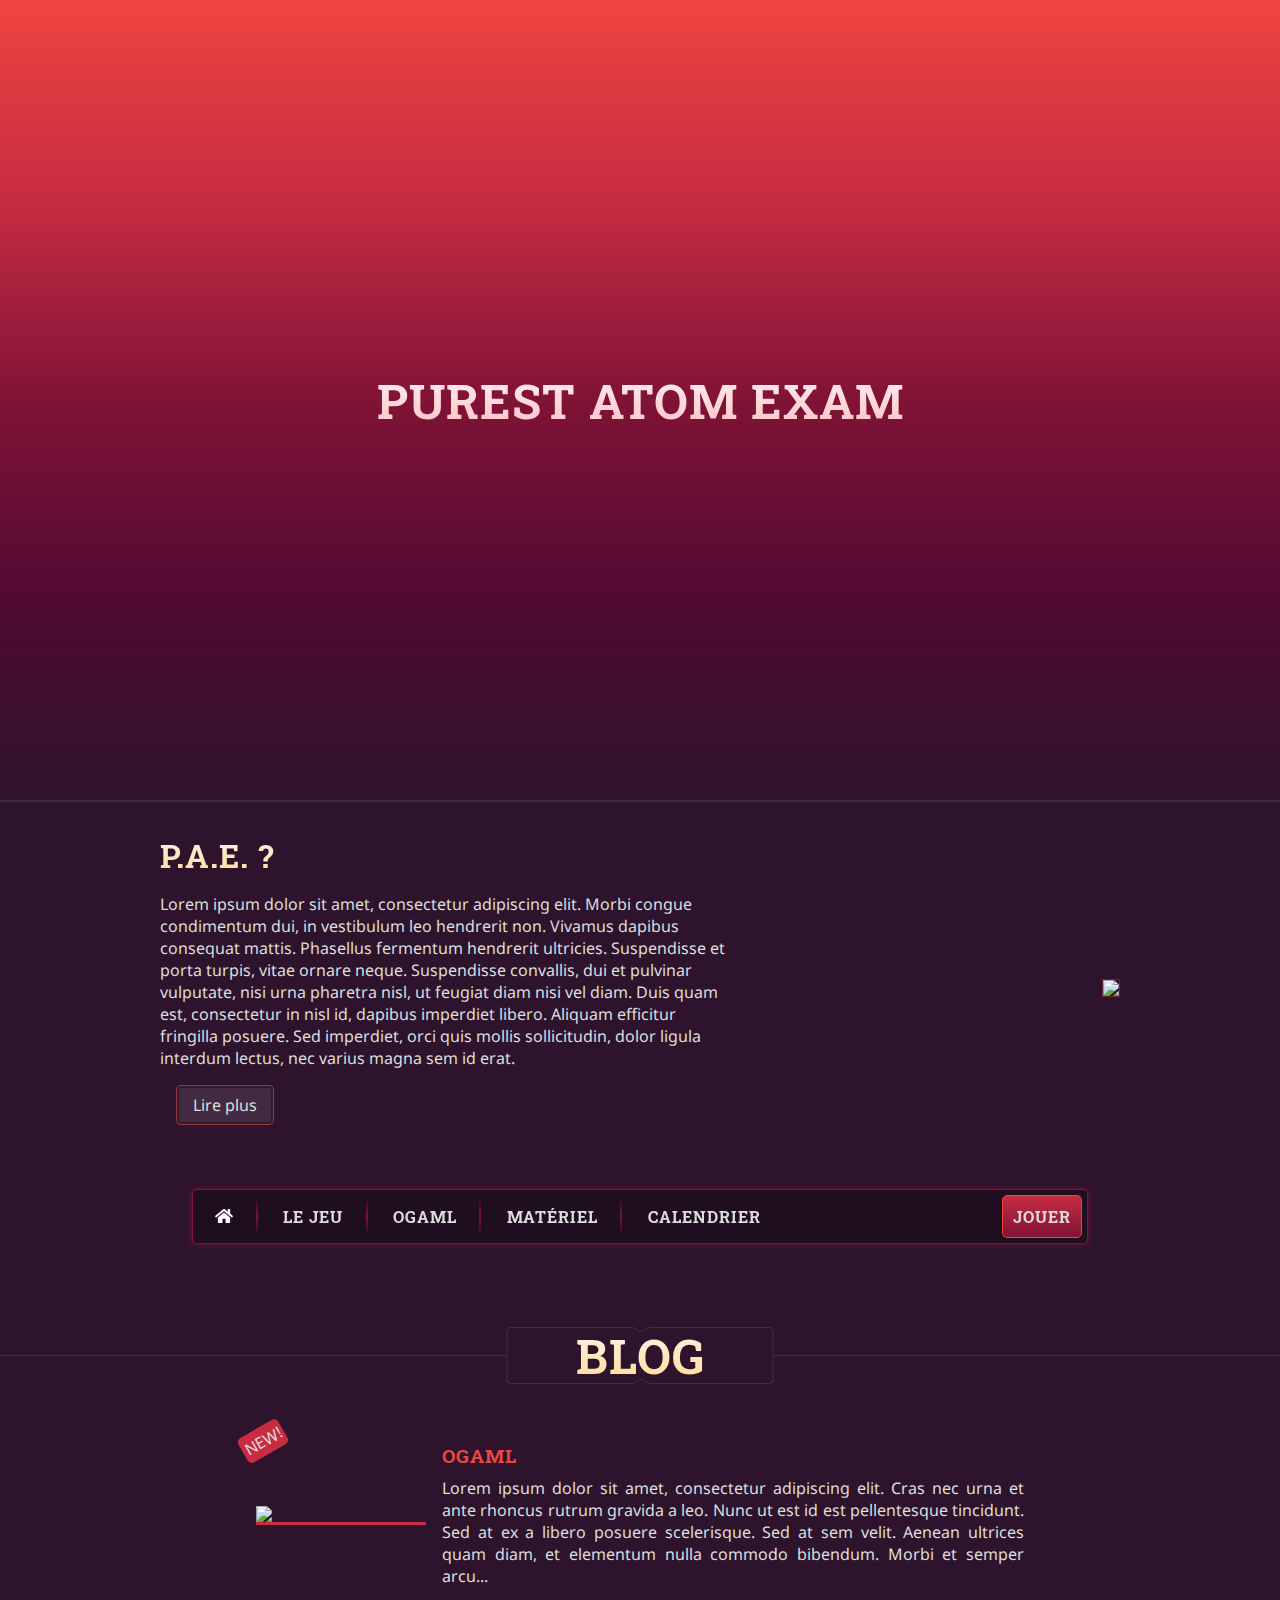
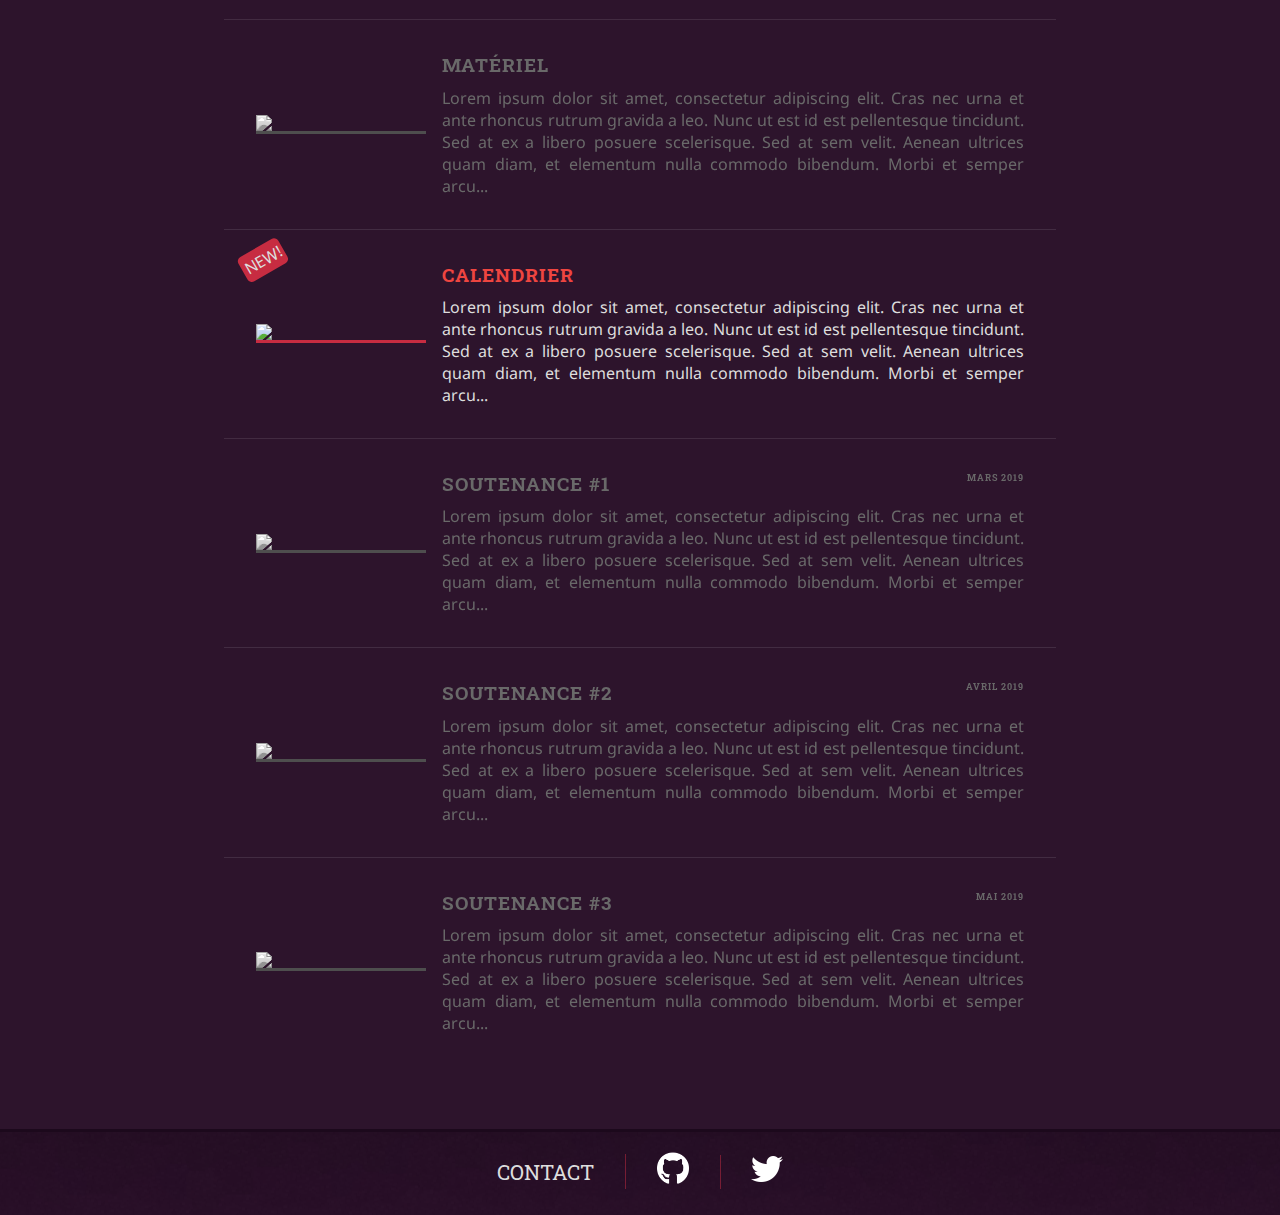
==== commit abcd826f: "Fix mobile version" ====
--- a/index.html
+++ b/index.html
@@ -78,13 +78,13 @@
             <h2>Blog</h2>
         </div>
 
-        <article id="members">
+        <article id="members" class="updated">
             <a class="article-container" href="members.html">
                 <span class="article-image">
                     <img src="img/thumbnails/test.png">
                 </span>
                 <span class="article-details">
-                    <h3>Membres</h3>
+                    <h3>OGaml</h3>
                     <p>
                         Lorem ipsum dolor sit amet, consectetur adipiscing elit. Cras nec urna et ante rhoncus rutrum gravida a leo. Nunc ut est id est pellentesque tincidunt. Sed at ex a libero posuere scelerisque. Sed at sem velit. Aenean ultrices quam diam, et elementum nulla commodo bibendum. Morbi et semper arcu...
                     </p>
@@ -92,8 +92,8 @@
             </a>
         </article>
 
-        <article id="material">
-            <a class="article-container" href="material.html">
+        <article id="material" class="not-published">
+            <a class="article-container">
                 <span class="article-image">
                     <img src="img/thumbnails/test.png">
                 </span>
--- a/css/index.css
+++ b/css/index.css
@@ -0,0 +1,223 @@
+
+/* SPECIFIC STYLE TO INDEX.HTML */
+
+/* SHOWCASE */
+
+#showcase
+{
+    position: relative;
+    top: 0;
+    width: 100%;
+    height: 800px;
+    background: linear-gradient(#ee4540, #c72c41, #801336, #510a32, #2d142c);
+    display: flex;
+    flex-direction: column;
+    justify-content: center;
+    align-items: center;
+}
+
+#title
+{
+    position: relative;
+}
+
+#title h1
+{
+    background: linear-gradient(#FFF4F4, #FFBFC1);
+    -webkit-background-clip: text;
+    background-clip: text;
+    -webkit-text-fill-color: transparent;
+    font-size: 3em;
+    letter-spacing: 1px;
+}
+
+/* WHAT IS */
+
+#whatis
+{
+    max-width: 1500px;
+    padding: 2em 10em 1em 10em;
+    margin: auto;
+    display: flex;
+    flex-direction: row;
+    justify-content: space-between;
+    border-top: 2px solid rgba(255, 255, 255, 0.1);
+    box-sizing: border-box;
+}
+
+#whatis .left
+{
+    max-width: 60%;
+    display: inline-block;
+}
+
+#whatis .right
+{
+    display: flex;
+    justify-content: center;
+    align-items: center;
+}
+
+#whatis img
+{
+    border: 1px solid rgba(239, 67, 57, 0.3);
+}
+
+#whatis a
+{
+    display: inline-block;
+    margin: 1em;
+    padding: 0.5em 1em 0.5em 1em;
+    box-sizing: border-box;
+    background: rgba(255, 255, 255, 0.1);
+    border-radius: 5px;
+    border: 1px solid rgba(239, 67, 57, 0.5);
+    box-shadow: inset 0 0 0 2px rgba(0, 0, 0, 0.3);
+    transition: all 0.2s ease;
+}
+
+#whatis a:hover
+{
+    background: rgba(255, 255, 255, 0.2);
+}
+
+/* BLOG */
+
+#blog
+{
+    margin-top: 5em;
+}
+
+.section-separator
+{
+    background: url("../img/section-separator.png") no-repeat center center;
+    font-size: 1.5em;
+    text-align: center;
+}
+
+article
+{
+    position: relative;
+    width: 65%;
+    margin: auto;
+    padding: 1em;
+}
+
+article:not(:last-child)
+{
+    border-bottom: 1px solid rgba(255, 255, 255, 0.1);
+}
+
+.article-container
+{
+    padding: 1em;
+    display: flex;
+    background: transparent;
+    transition: all 0.2s ease;
+}
+
+.article-container:hover
+{
+    background: rgba(255, 255, 255, 0.04);
+}
+
+.article-image
+{
+    display: flex;
+    justify-content: center;
+    align-items: center;
+    margin-right: 1em;
+}
+
+.article-image img
+{
+    width: 170px;
+    border-bottom: 3px solid #c72c41;
+}
+
+.article-details
+{
+    text-align: justify;
+}
+
+.article-details h3
+{
+    margin-bottom: 0.5em;
+    color: #ee4540;
+    letter-spacing: 1px;
+}
+
+.article-date
+{
+    float: right;
+    font-size: 0.5em;
+}
+
+.updated:after
+{
+    content: "New!";
+    position: absolute;
+    top: 1em;
+    left: 1em;
+    transform: rotateZ(-30deg);
+    padding: 0.2em;
+    background-color: #c72c41;
+    border-radius: 5px;
+    text-transform: uppercase;
+    animation-name: blink;
+    animation-duration: 4s;
+    animation-iteration-count: infinite;
+}
+
+.not-published
+{
+    filter: grayscale(100%);
+    color: #696969;
+}
+
+.not-published .article-container:hover
+{
+    background: transparent;
+}
+
+/* MEDIA QUERIES */
+
+@media screen and (max-width: 600px)
+{
+    #showcase
+    {
+        height: 500px;
+    }
+
+    #title h1
+    {
+        font-size: 2em;
+    }
+
+    #whatis
+    {
+        padding: 0;
+        flex-direction: column;
+    }
+
+    #whatis .left
+    {
+        max-width: 95%;
+        margin: 0 auto 2em auto;
+    }
+
+    article
+    {
+        width: 100%;
+    }
+
+    .article-container
+    {
+        flex-direction: column;
+    }
+
+    .article-image
+    {
+        margin-bottom: 2em;
+    }
+}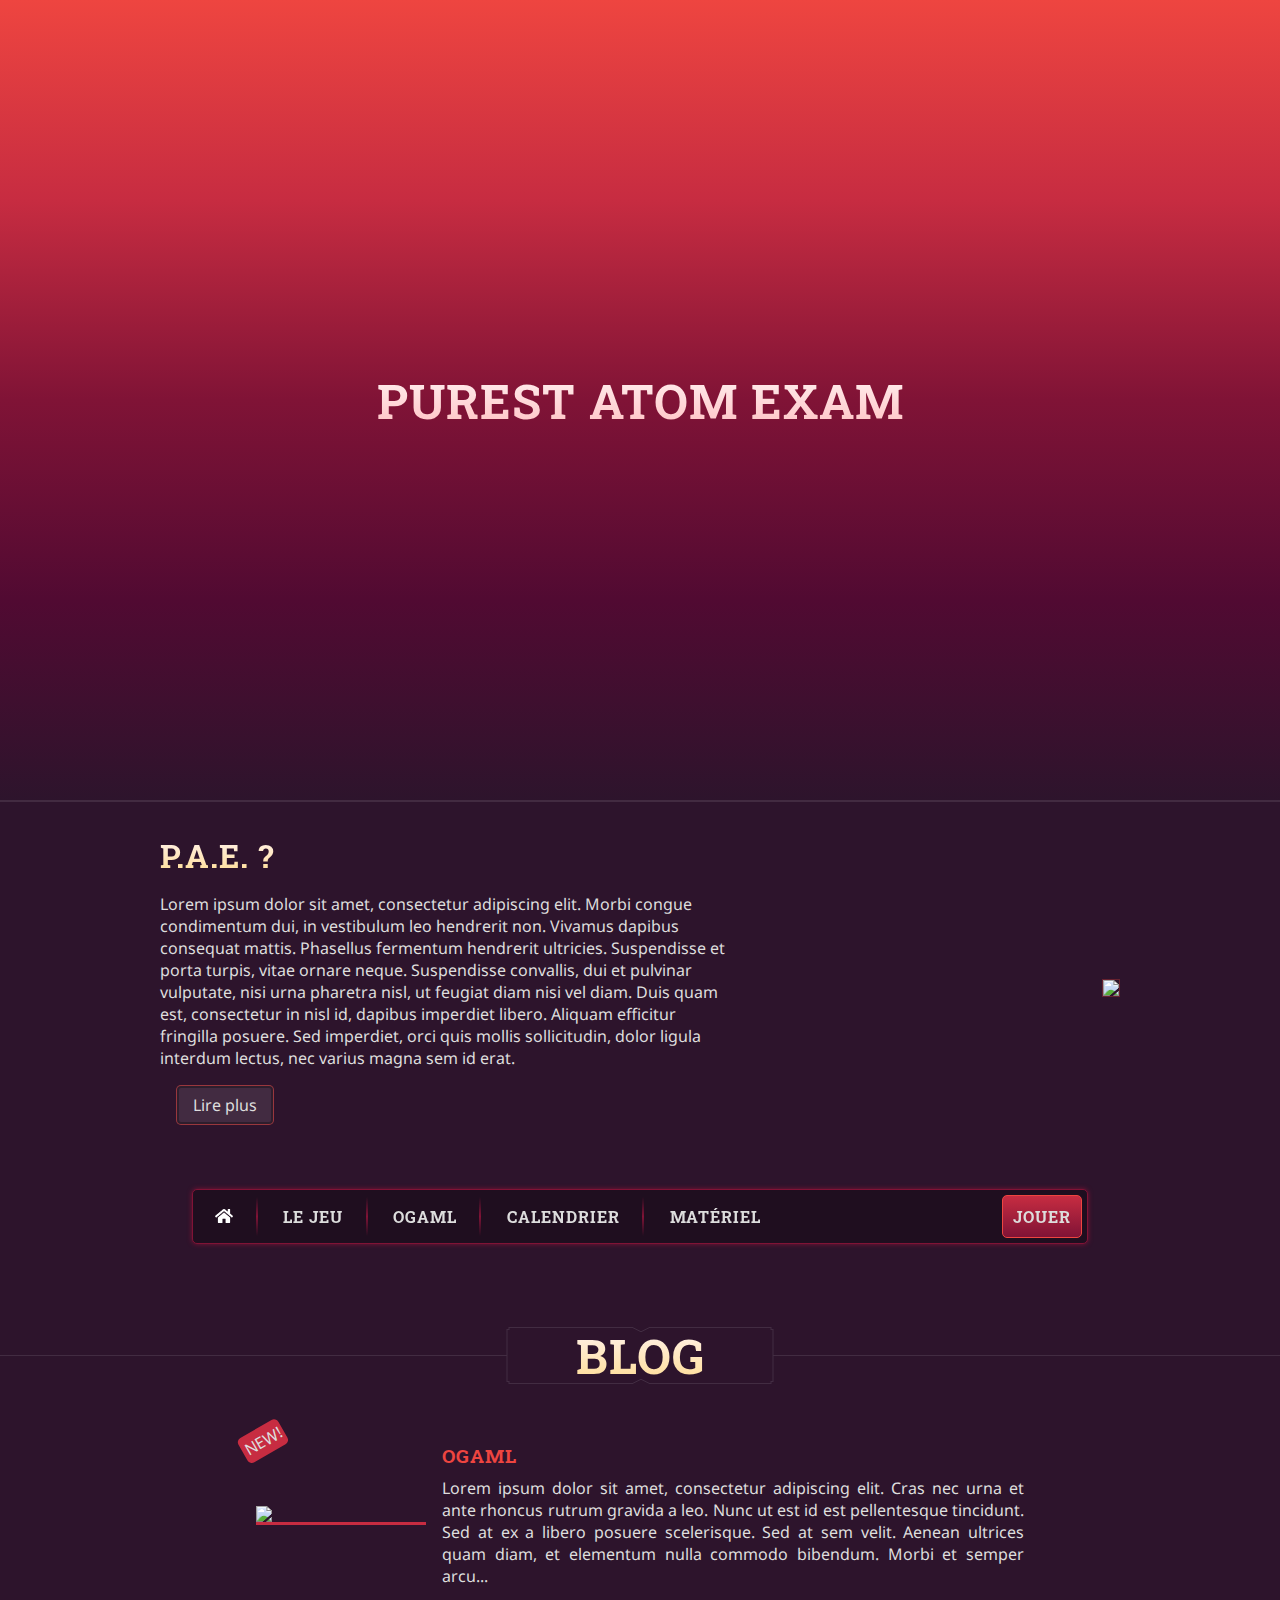
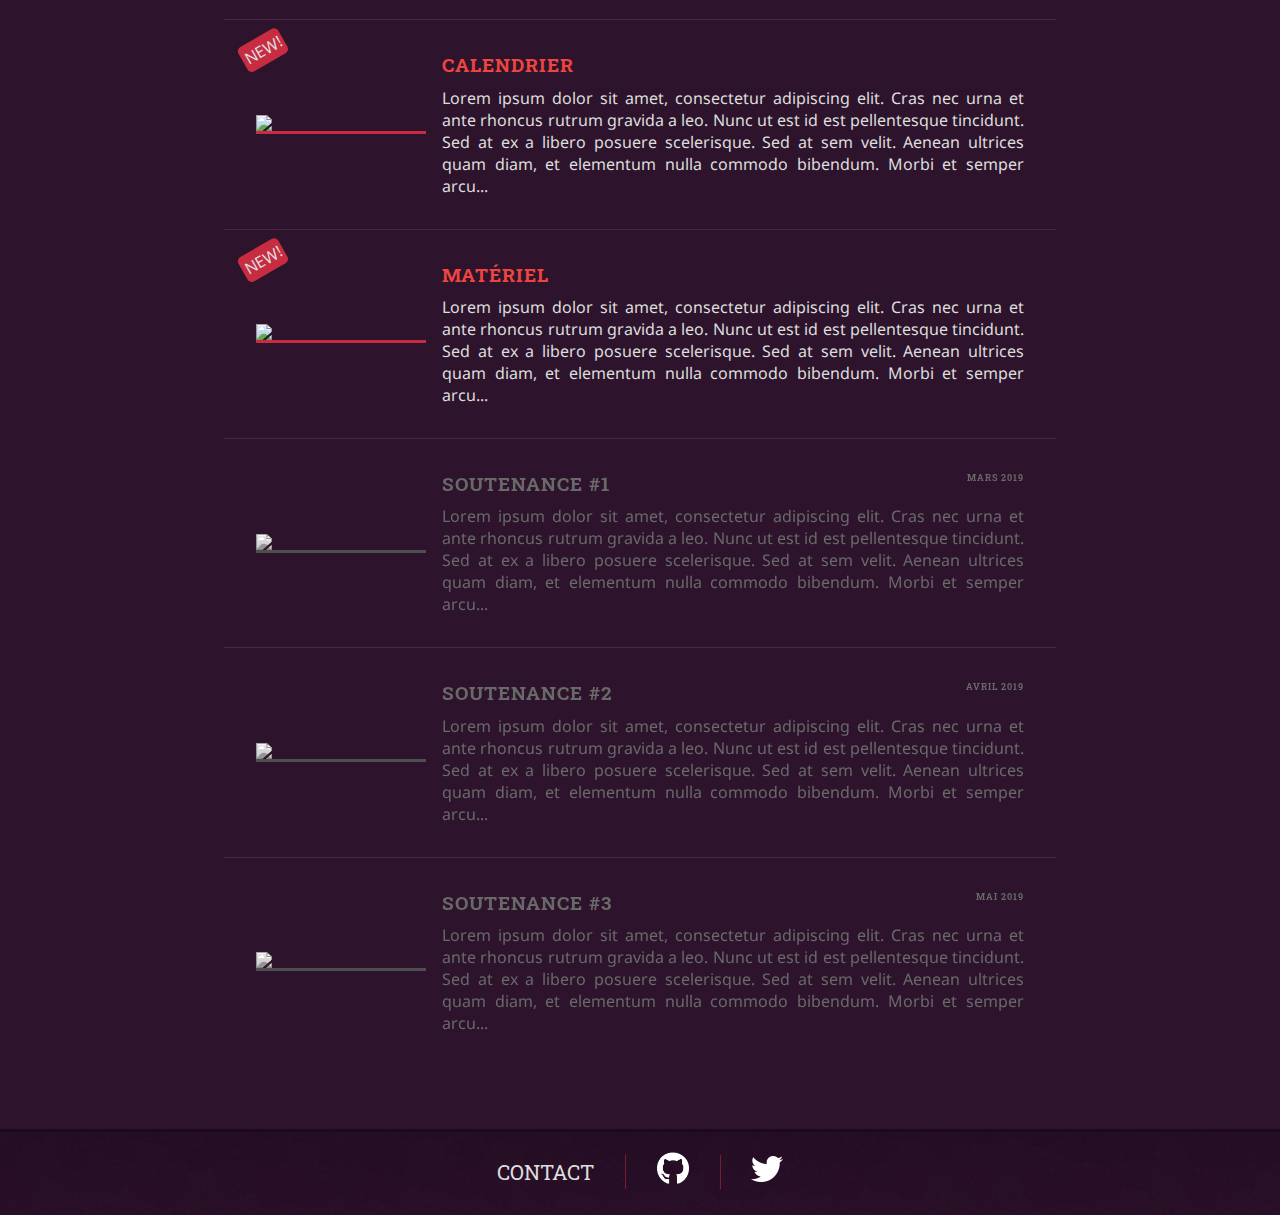
==== commit 7b103693: "Add the material page" ====
--- a/index.html
+++ b/index.html
@@ -58,10 +58,10 @@
                     <a href="ogaml.html">OGaml</a>
                 </li>
                 <li>
-                    <a href="material.html">Matériel</a>
+                    <a href="calendar.html">Calendrier</a>
                 </li>
                 <li>
-                    <a href="calendar.html">Calendrier</a>
+                    <a href="material.html">Matériel</a>
                 </li>
             </ul>
             <a id="play" href="play.html">
@@ -92,13 +92,13 @@
             </a>
         </article>
 
-        <article id="material" class="not-published">
-            <a class="article-container">
+        <article id="calendar" class="updated">
+            <a class="article-container" href="calendar.html">
                 <span class="article-image">
                     <img src="img/thumbnails/test.png">
                 </span>
                 <span class="article-details">
-                    <h3>Matériel</h3>
+                    <h3>Calendrier</h3>
                     <p>
                         Lorem ipsum dolor sit amet, consectetur adipiscing elit. Cras nec urna et ante rhoncus rutrum gravida a leo. Nunc ut est id est pellentesque tincidunt. Sed at ex a libero posuere scelerisque. Sed at sem velit. Aenean ultrices quam diam, et elementum nulla commodo bibendum. Morbi et semper arcu...
                     </p>
@@ -106,13 +106,13 @@
             </a>
         </article>
 
-        <article id="calendar" class="updated">
-            <a class="article-container" href="calendar.html">
+        <article id="material" class="updated">
+            <a class="article-container" href="material.html">
                 <span class="article-image">
                     <img src="img/thumbnails/test.png">
                 </span>
                 <span class="article-details">
-                    <h3>Calendrier</h3>
+                    <h3>Matériel</h3>
                     <p>
                         Lorem ipsum dolor sit amet, consectetur adipiscing elit. Cras nec urna et ante rhoncus rutrum gravida a leo. Nunc ut est id est pellentesque tincidunt. Sed at ex a libero posuere scelerisque. Sed at sem velit. Aenean ultrices quam diam, et elementum nulla commodo bibendum. Morbi et semper arcu...
                     </p>
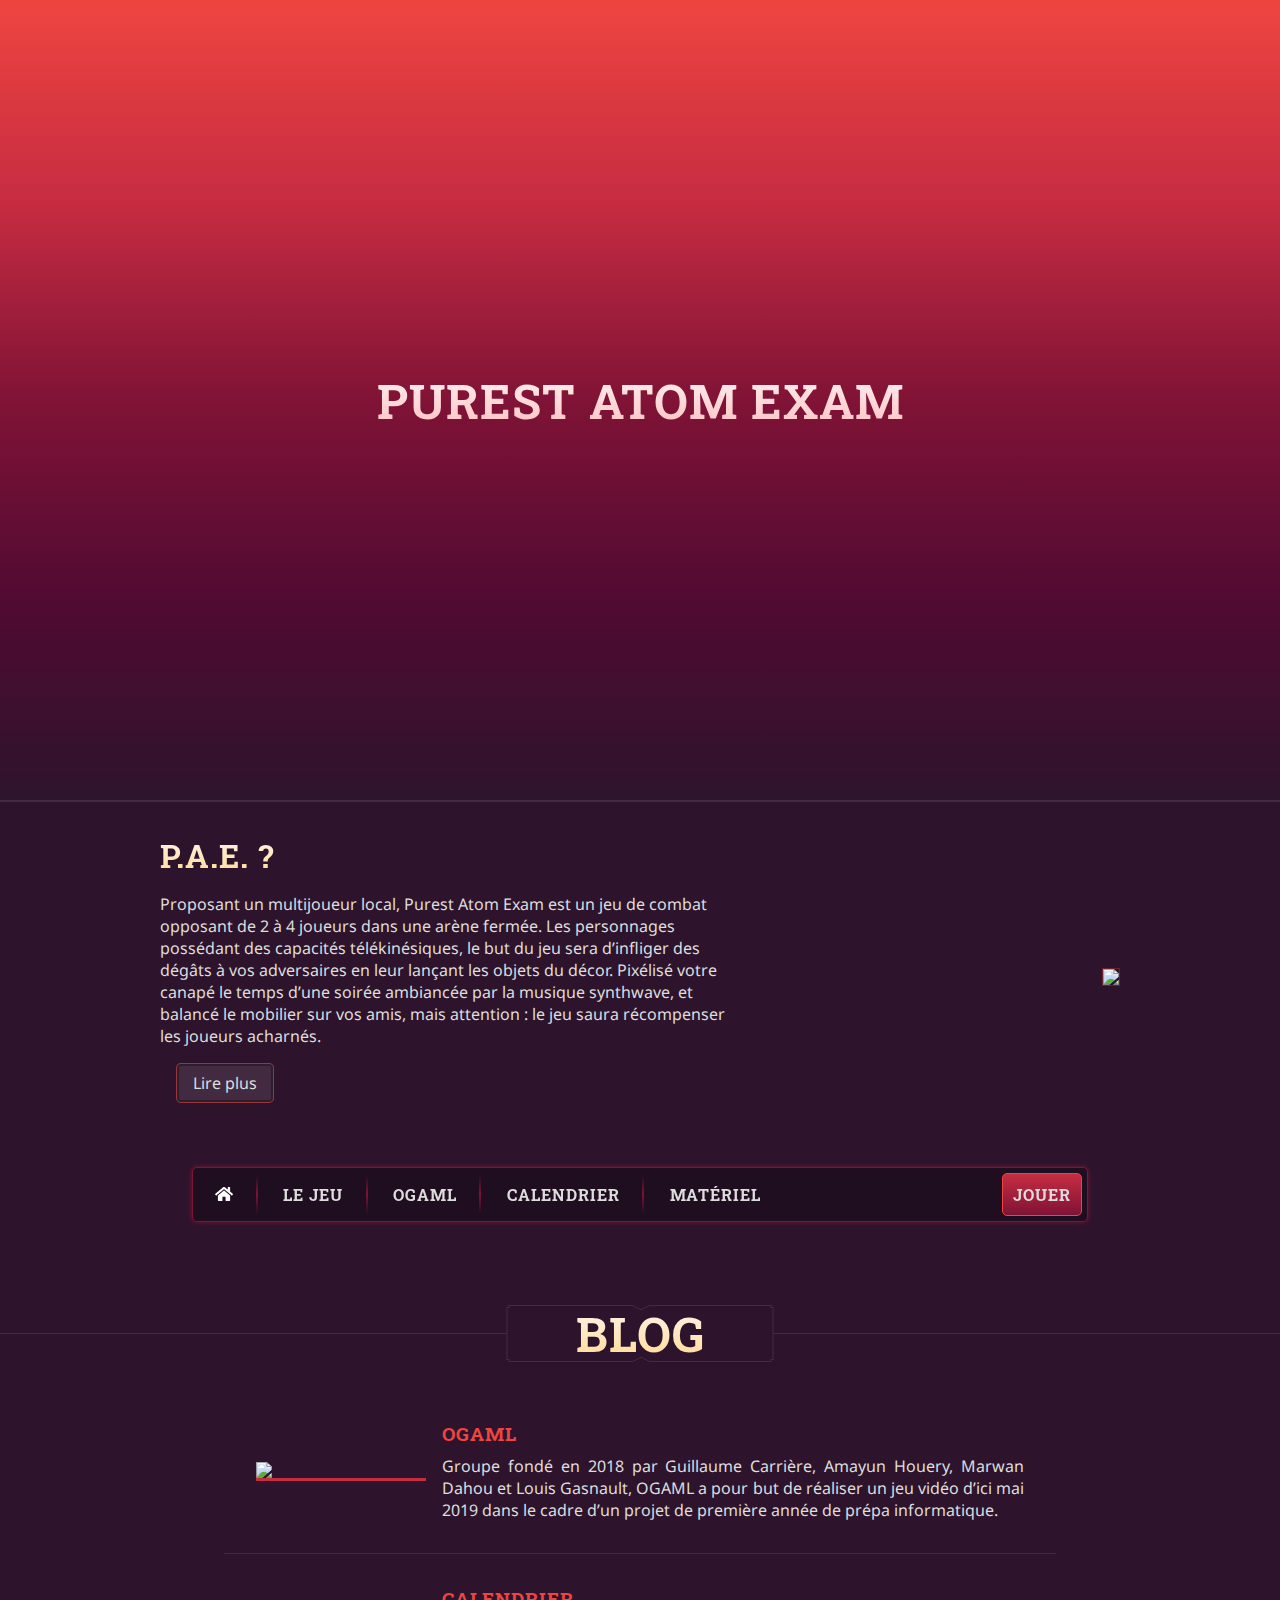
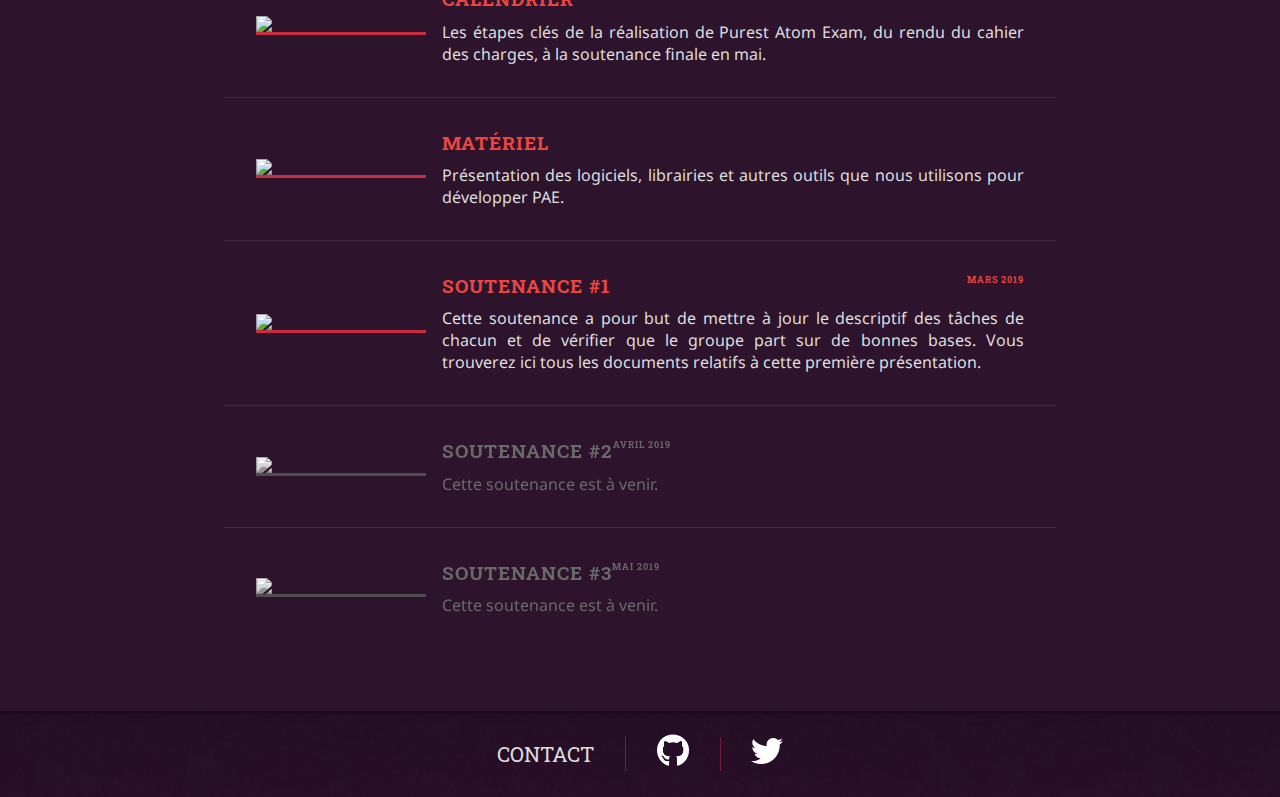
==== commit 88ef76ad: "Fix the nav bar on mobile" ====
--- a/index.html
+++ b/index.html
@@ -34,7 +34,7 @@
         <div class="left">
             <h2>P.A.E. ?</h2>
             <p>
-                Lorem ipsum dolor sit amet, consectetur adipiscing elit. Morbi congue condimentum dui, in vestibulum leo hendrerit non. Vivamus dapibus consequat mattis. Phasellus fermentum hendrerit ultricies. Suspendisse et porta turpis, vitae ornare neque. Suspendisse convallis, dui et pulvinar vulputate, nisi urna pharetra nisl, ut feugiat diam nisi vel diam. Duis quam est, consectetur in nisl id, dapibus imperdiet libero. Aliquam efficitur fringilla posuere. Sed imperdiet, orci quis mollis sollicitudin, dolor ligula interdum lectus, nec varius magna sem id erat.
+                Proposant un multijoueur local, Purest Atom Exam est un jeu de combat opposant de 2 à 4 joueurs dans une arène fermée. Les personnages possédant des capacités télékinésiques, le but du jeu sera d’infliger des dégâts à vos adversaires en leur lançant les objets du décor. Pixélisé votre canapé le temps d’une soirée ambiancée par la musique synthwave, et balancé le mobilier sur vos amis, mais attention : le jeu saura récompenser les joueurs acharnés.
             </p>
             <a href="game.html"><span>Lire plus</span></a>
         </div>
@@ -48,6 +48,7 @@
     <nav>
         <div id="nav-container">
             <ul id="links">
+                <span id="mobile-trigger"></span>
                 <li>
                     <a href="/"><img src="img/icons/home.png" width="18px"></a>
                 </li>
@@ -78,21 +79,21 @@
             <h2>Blog</h2>
         </div>
 
-        <article id="members" class="updated">
-            <a class="article-container" href="members.html">
+        <article id="members" class="">
+            <a class="article-container" href="ogaml.html">
                 <span class="article-image">
                     <img src="img/thumbnails/test.png">
                 </span>
                 <span class="article-details">
                     <h3>OGaml</h3>
                     <p>
-                        Lorem ipsum dolor sit amet, consectetur adipiscing elit. Cras nec urna et ante rhoncus rutrum gravida a leo. Nunc ut est id est pellentesque tincidunt. Sed at ex a libero posuere scelerisque. Sed at sem velit. Aenean ultrices quam diam, et elementum nulla commodo bibendum. Morbi et semper arcu...
+                        Groupe fondé en 2018 par Guillaume Carrière, Amayun Houery, Marwan Dahou et Louis Gasnault, OGAML a pour but de réaliser un jeu vidéo d’ici mai 2019 dans le cadre d’un projet de première année de prépa informatique.
                     </p>
                 </span>
             </a>
         </article>
 
-        <article id="calendar" class="updated">
+        <article id="calendar" class="">
             <a class="article-container" href="calendar.html">
                 <span class="article-image">
                     <img src="img/thumbnails/test.png">
@@ -100,13 +101,13 @@
                 <span class="article-details">
                     <h3>Calendrier</h3>
                     <p>
-                        Lorem ipsum dolor sit amet, consectetur adipiscing elit. Cras nec urna et ante rhoncus rutrum gravida a leo. Nunc ut est id est pellentesque tincidunt. Sed at ex a libero posuere scelerisque. Sed at sem velit. Aenean ultrices quam diam, et elementum nulla commodo bibendum. Morbi et semper arcu...
+                        Les étapes clés de la réalisation de Purest Atom Exam, du rendu du cahier des charges, à la soutenance finale en mai.
                     </p>
                 </span>
             </a>
         </article>
 
-        <article id="material" class="updated">
+        <article id="material" class="">
             <a class="article-container" href="material.html">
                 <span class="article-image">
                     <img src="img/thumbnails/test.png">
@@ -114,21 +115,21 @@
                 <span class="article-details">
                     <h3>Matériel</h3>
                     <p>
-                        Lorem ipsum dolor sit amet, consectetur adipiscing elit. Cras nec urna et ante rhoncus rutrum gravida a leo. Nunc ut est id est pellentesque tincidunt. Sed at ex a libero posuere scelerisque. Sed at sem velit. Aenean ultrices quam diam, et elementum nulla commodo bibendum. Morbi et semper arcu...
+                        Présentation des logiciels, librairies et autres outils que nous utilisons pour développer PAE.
                     </p>
                 </span>
             </a>
         </article>
 
-        <article id="soutenance-1" class="not-published">
-            <a class="article-container">
+        <article id="soutenance-1" class="">
+            <a class="article-container" href="soutenances.html#nb-1">
                 <span class="article-image">
                     <img src="img/thumbnails/test.png">
                 </span>
                 <span class="article-details">
                     <h3>Soutenance #1 <span class="article-date">mars 2019</span></h3>
                     <p>
-                        Lorem ipsum dolor sit amet, consectetur adipiscing elit. Cras nec urna et ante rhoncus rutrum gravida a leo. Nunc ut est id est pellentesque tincidunt. Sed at ex a libero posuere scelerisque. Sed at sem velit. Aenean ultrices quam diam, et elementum nulla commodo bibendum. Morbi et semper arcu...
+                        Cette soutenance a pour but de mettre à jour le descriptif des tâches de chacun et de vérifier que le groupe part sur de bonnes bases. Vous trouverez ici tous les documents relatifs à cette première présentation.
                     </p>
                 </span>
             </a>
@@ -142,7 +143,7 @@
                 <span class="article-details">
                     <h3>Soutenance #2 <span class="article-date">Avril 2019</span></h3>
                     <p>
-                        Lorem ipsum dolor sit amet, consectetur adipiscing elit. Cras nec urna et ante rhoncus rutrum gravida a leo. Nunc ut est id est pellentesque tincidunt. Sed at ex a libero posuere scelerisque. Sed at sem velit. Aenean ultrices quam diam, et elementum nulla commodo bibendum. Morbi et semper arcu...
+                        Cette soutenance est à venir.
                     </p>
                 </span>
             </a>
@@ -156,7 +157,7 @@
                 <span class="article-details">
                     <h3>Soutenance #3 <span class="article-date">Mai 2019</span></h3>
                     <p>
-                        Lorem ipsum dolor sit amet, consectetur adipiscing elit. Cras nec urna et ante rhoncus rutrum gravida a leo. Nunc ut est id est pellentesque tincidunt. Sed at ex a libero posuere scelerisque. Sed at sem velit. Aenean ultrices quam diam, et elementum nulla commodo bibendum. Morbi et semper arcu...
+                        Cette soutenance est à venir.
                     </p>
                 </span>
             </a>
@@ -178,4 +179,4 @@
 
 </body>
 
-</html>+</html>
--- a/css/style.css
+++ b/css/style.css
@@ -94,6 +94,11 @@
     box-shadow: 0 0 5px rgba(128, 19, 54, 1);
 }
 
+#mobile-trigger
+{
+    display: none;
+}
+
 #links
 {
     list-style: none;
@@ -251,19 +256,48 @@
 
 @media screen and (max-width: 600px)
 {
+    nav
+    {
+        top: 0;
+        margin: 0;
+        padding: 0;
+    }
+
     #nav-container
     {
         flex-direction: column;
     }
 
+    #mobile-trigger
+    {
+        display: block;
+        width: 16px;
+        height: 16px;
+        margin: 0.5em 0;
+        background-image: url('../img/icons/bars.png');
+        background-size: contain;
+        background-repeat: no-repeat;
+    }
+
     #links
     {
+        display: none;
+        flex-direction: column;
+    }
+
+    #links li:not(:last-child)::after
+    {
+        display: none;
+    }
+
+    #play
+    {
+        display: none;
+    }
+
+    #nav-container:hover #links,
+    #nav-container:hover #play
+    {
         display: flex;
-        flex-direction: column;
-    }
-
-    #links li:not(:last-child)::after
-    {
-        display: none;
-    }
-}
+    }
+}
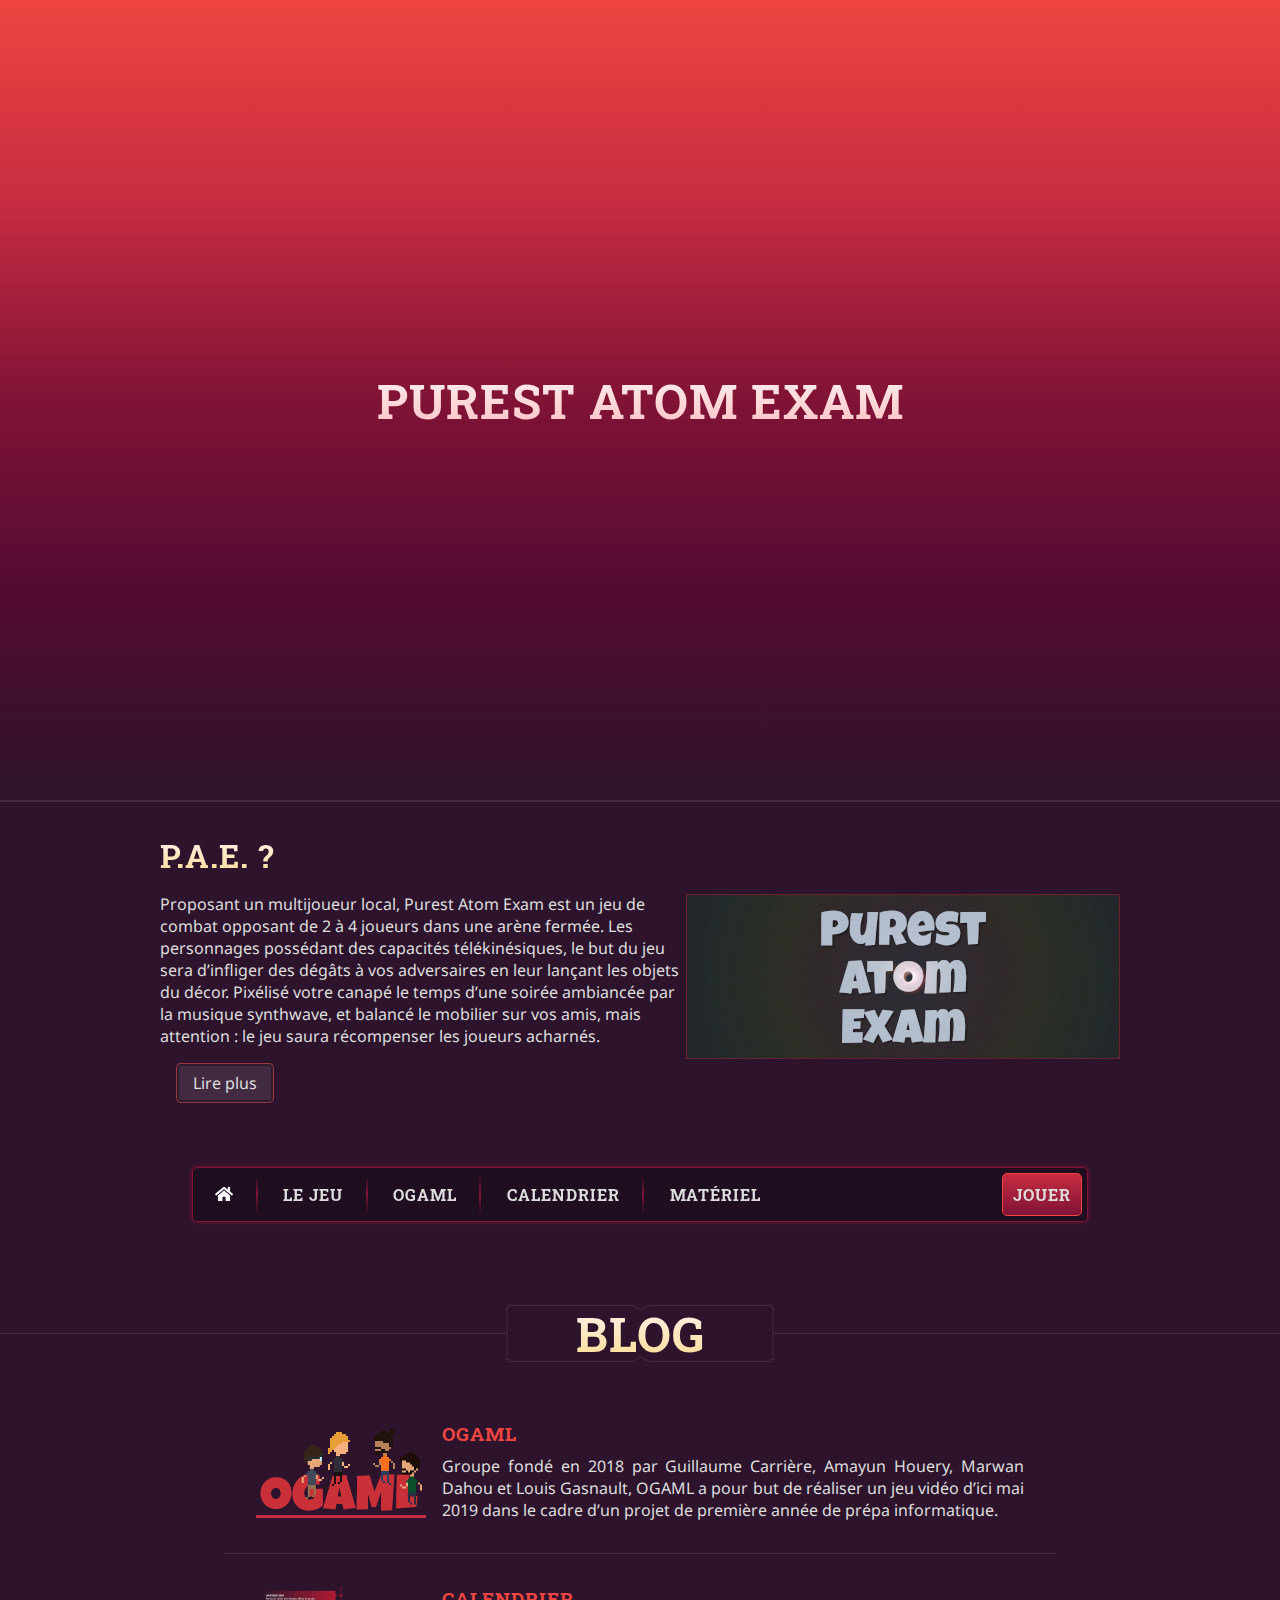
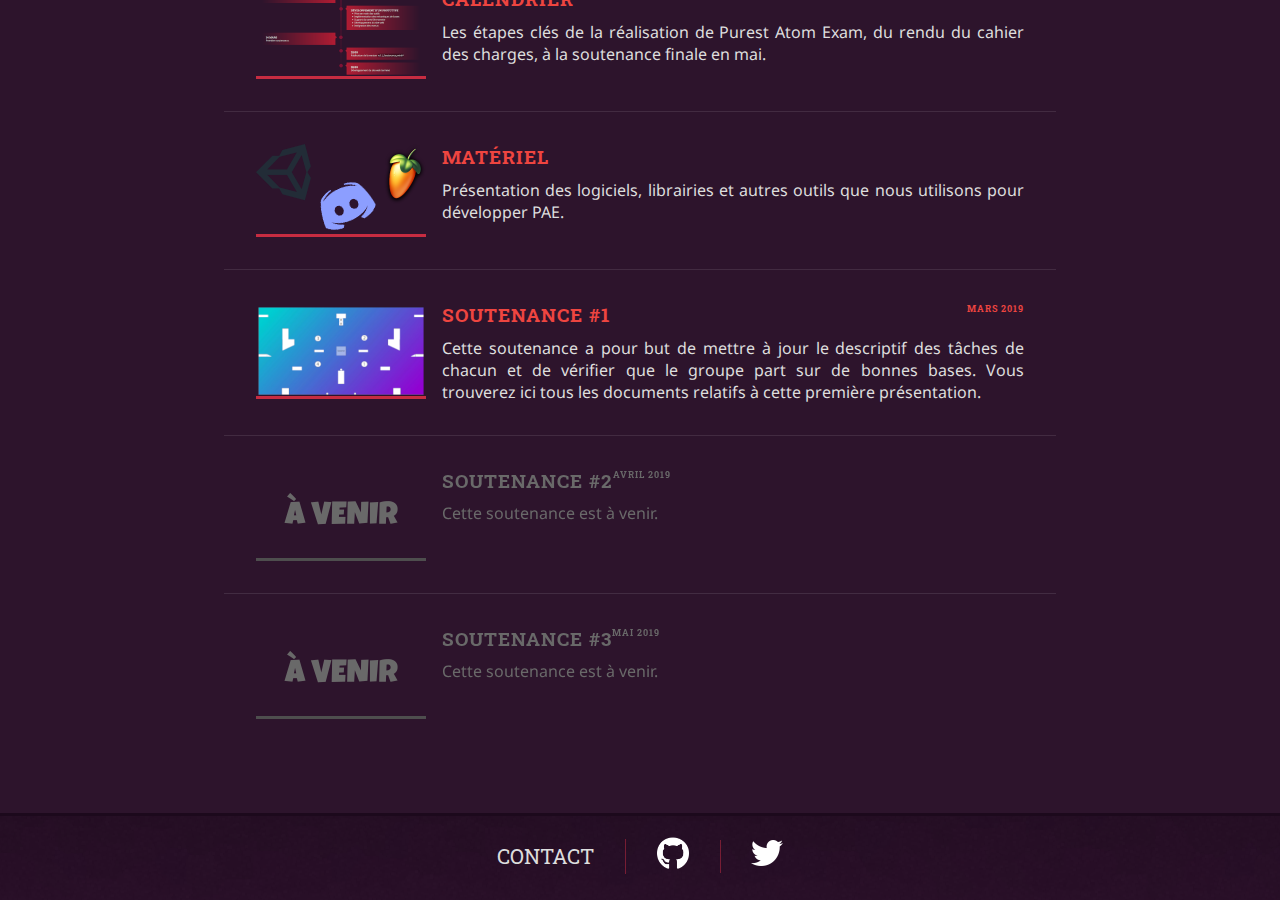
==== commit 34451763: "Update the illustration of the website" ====
--- a/index.html
+++ b/index.html
@@ -39,7 +39,7 @@
             <a href="game.html"><span>Lire plus</span></a>
         </div>
         <div class="right">
-            <img src="img/thumbnails/test.png">
+            <img src="img/thumbnails/game_logo.png">
         </div>
     </div>
 
@@ -82,7 +82,7 @@
         <article id="members" class="">
             <a class="article-container" href="ogaml.html">
                 <span class="article-image">
-                    <img src="img/thumbnails/test.png">
+                    <img src="img/thumbnails/group.png">
                 </span>
                 <span class="article-details">
                     <h3>OGaml</h3>
@@ -96,7 +96,7 @@
         <article id="calendar" class="">
             <a class="article-container" href="calendar.html">
                 <span class="article-image">
-                    <img src="img/thumbnails/test.png">
+                    <img src="img/thumbnails/calendar.png">
                 </span>
                 <span class="article-details">
                     <h3>Calendrier</h3>
@@ -110,7 +110,7 @@
         <article id="material" class="">
             <a class="article-container" href="material.html">
                 <span class="article-image">
-                    <img src="img/thumbnails/test.png">
+                    <img src="img/thumbnails/tools.png">
                 </span>
                 <span class="article-details">
                     <h3>Matériel</h3>
@@ -124,7 +124,7 @@
         <article id="soutenance-1" class="">
             <a class="article-container" href="soutenances.html#nb-1">
                 <span class="article-image">
-                    <img src="img/thumbnails/test.png">
+                    <img src="img/thumbnails/soutenance_1.png">
                 </span>
                 <span class="article-details">
                     <h3>Soutenance #1 <span class="article-date">mars 2019</span></h3>
@@ -138,7 +138,7 @@
         <article id="soutenance-2" class="not-published">
             <a class="article-container">
                 <span class="article-image">
-                    <img src="img/thumbnails/test.png">
+                    <img src="img/thumbnails/soutenance_2.png">
                 </span>
                 <span class="article-details">
                     <h3>Soutenance #2 <span class="article-date">Avril 2019</span></h3>
@@ -152,7 +152,7 @@
         <article id="soutenance-3" class="not-published">
             <a class="article-container">
                 <span class="article-image">
-                    <img src="img/thumbnails/test.png">
+                    <img src="img/thumbnails/soutenance_3.png">
                 </span>
                 <span class="article-details">
                     <h3>Soutenance #3 <span class="article-date">Mai 2019</span></h3>
